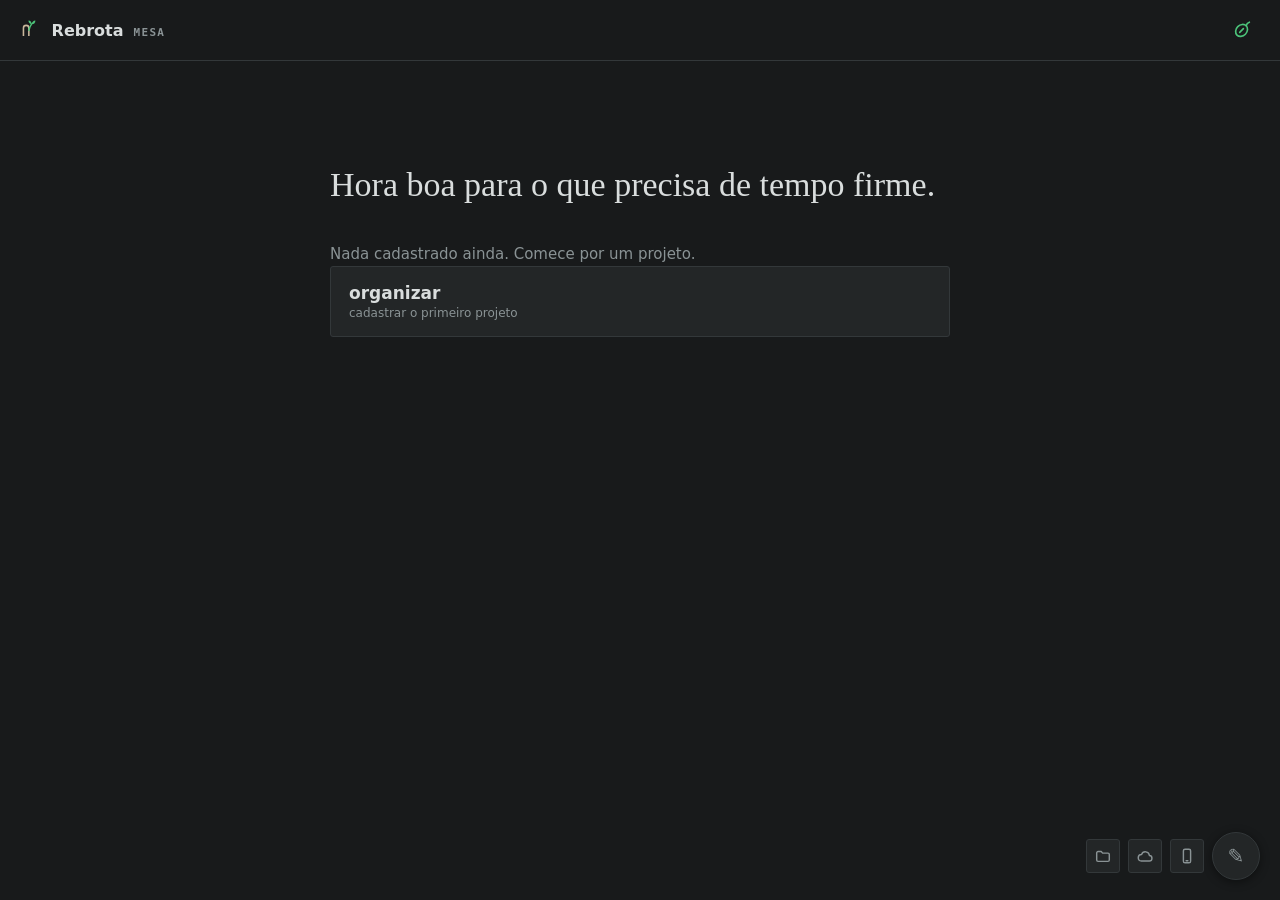
==== index.html @ 0f713424 "v143: ligar arrastando o circulo da mestra ate a dependente; desfazer tocando no circulo pequeno Co-" ====
<!DOCTYPE html>
<html lang="pt-BR">
<head>
<meta charset="utf-8">
<meta name="viewport" content="width=device-width, initial-scale=1">
<title>Rebrota</title>
<meta name="theme-color" content="#181A1B">
<meta name="mobile-web-app-capable" content="yes">
<meta name="apple-mobile-web-app-capable" content="yes">
<meta name="apple-mobile-web-app-status-bar-style" content="black-translucent">
<meta name="apple-mobile-web-app-title" content="Rebrota">
<link rel="manifest" href="manifest.json">
<link rel="icon" href="icone.svg" type="image/svg+xml">
<link rel="apple-touch-icon" href="icone.svg">
<!-- ?v= sobe a cada mudança: sem isso o navegador serve o arquivo velho do
     cache e a correção parece não ter funcionado -->
<link rel="stylesheet" href="app.css?v=143">
</head>
<body>

<header class="topo">
  <!-- o nome é a porta de casa: leva sempre para a tela de entrada.
       A marca é um toco cortado com um broto saindo da lateral — o que o sítio
       faz sozinho, e o que o app existe para ajudar a fazer. -->
  <h1><button type="button" class="topo-nome" data-acao="voltar-inicio">
    <!-- Duas cores porque são duas coisas: a casca é o que foi cortado, o verde
         é o que voltou. O tronco sai pela base de propósito — ele não acaba. -->
    <svg class="marca-rebrota" viewBox="0 0 24 24" aria-hidden="true">
      <!-- tronco em contorno, topo redondo, aberto embaixo: ele não acaba -->
      <path d="M4.6 25V13.4a3.6 3.6 0 0 1 7.2 0V25" fill="none"
            stroke="var(--casca)" stroke-width="2.1" stroke-linecap="round"/>
      <!-- o broto sai da lateral e abre em duas folhas -->
      <path d="M11.9 16.4c.8-3.9 1.9-6.1 3.5-8.2" fill="none"
            stroke="var(--rebrota)" stroke-width="2" stroke-linecap="round"/>
      <path d="M15.5 8.4c-2.7-.5-4.1-2.2-4.2-5 2.7.2 4.1 1.9 4.2 5z" fill="var(--rebrota)"/>
      <path d="M15.5 8.4c.4-3.1 2.1-4.8 5-5.1.1 3-1.6 4.7-5 5.1z" fill="var(--rebrota)"/>
    </svg>
    Rebrota</button>
    <!-- diz ONDE você está, não o que vai fazer: executar, organizar e analisar
         são três coisas diferentes, e nenhuma delas pode ser prometida aqui -->
    <span class="topo-modo">mesa</span></h1>
  <!-- a semana (§53): leitura, sempre à vista — miúda para caber na barra -->
  <div class="topo-previsao" id="topoPrevisao" aria-label="previsão do tempo"></div>
  <!-- O (+) da §14: capturar uma semente. Ideia solta que passa pela cabeça
       andando pelo sítio — despeja tudo aqui, ditado inclusive, e analisa
       depois na mesa. É a única escrita da bota fora dos eventos da tarefa. -->
  <button type="button" class="semear-bt" data-acao="semear" aria-label="plantar uma semente"
          title="Plantar uma semente: uma ideia para virar projeto um dia. Escreva ou dite tudo que pensou; o resto se preenche depois, na mesa.">
    <svg viewBox="0 0 24 24" fill="none" stroke="currentColor" stroke-width="1.8"
         stroke-linecap="round" stroke-linejoin="round" aria-hidden="true">
      <!-- a semente: uma gota deitada; o broto ainda é só um traço -->
      <path d="M6.5 17.5c-2.2-2.2-1.9-6.4.9-9.2s7-3.1 9.2-.9c2.2 2.2 1.9 6.4-.9 9.2s-7 3.1-9.2.9z"/>
      <path d="M9.5 14.5l4-4"/>
      <path d="M16.6 7.4c.4-2 1.6-3.3 3.4-3.9"/>
    </svg>
  </button>
</header>

<main class="quadro">

  <aside class="coluna-projetos">
    <div class="coluna-cabeca">
      <h2><button type="button" class="cabeca-link" data-abrir="projetos">Projetos</button></h2>
      <button type="button" id="btNovoProjeto" class="lat-mais" aria-label="novo projeto">+</button>
    </div>
    <ul class="lista-projetos" id="listaProjetos"></ul>

    <div class="coluna-cabeca coluna-cabeca-secao">
      <h2>Avulsas</h2>
      <button type="button" id="btNovaAvulsa" class="lat-mais" aria-label="nova tarefa avulsa" title="Nova tarefa sem projeto">+</button>
    </div>
    <ul class="lista-projetos" id="listaAvulsas"></ul>

    <ul class="lista-projetos" id="listaProposta"></ul>

    <div class="lat-sep"></div>
    <ul class="lista-projetos" id="listaPendencias"></ul>
    <ul class="lista-projetos" id="listaRoadmap"></ul>
  </aside>

  <section class="palco" id="palco"></section>

</main>

<!-- frente de campo: no celular isto é o app inteiro e a tela inicial -->
<section class="execucao" id="execucao" hidden>
  <!-- a frente de campo cobre o topo, então a semente ganha um botão aqui
       também — é no pasto que a ideia aparece -->
  <button type="button" class="semear-bt semear-bt-campo" data-acao="semear" aria-label="plantar uma semente"
          title="Plantar uma semente: uma ideia para virar projeto um dia.">
    <svg viewBox="0 0 24 24" fill="none" stroke="currentColor" stroke-width="1.8"
         stroke-linecap="round" stroke-linejoin="round" aria-hidden="true">
      <path d="M6.5 17.5c-2.2-2.2-1.9-6.4.9-9.2s7-3.1 9.2-.9c2.2 2.2 1.9 6.4-.9 9.2s-7 3.1-9.2.9z"/>
      <path d="M9.5 14.5l4-4"/>
      <path d="M16.6 7.4c.4-2 1.6-3.3 3.4-3.9"/>
    </svg>
  </button>
  <button type="button" class="execucao-sair" id="btSairCampo" aria-label="voltar para a análise">×</button>
  <div id="campoTela"></div>
</section>

<!-- a caixa da semente: um lugar para despejar tudo que passou pela cabeça,
     ditado inclusive. Nome ela ganha sozinha; o resto se preenche na mesa. -->
<div class="bilhete semear" id="semear" hidden>
  <div class="bilhete-topo">
    <strong>Semente</strong>
    <button type="button" class="bilhete-x" id="btFecharSemear" aria-label="fechar">×</button>
  </div>
  <textarea id="semearTexto" rows="7"
    placeholder="a ideia, e tudo que você pensou sobre ela agora — pode ditar"></textarea>
  <div class="bilhete-baixo">
    <button type="button" class="bt-forte" id="btGuardarSemente">guardar</button>
    <span class="aviso" id="semearAviso"></span>
  </div>
</div>

<!-- as três ferramentas de arquivo, juntas e fora do caminho: entrar, sair e
     anotar sobre o próprio app. Nenhuma delas é trabalho do sítio. -->
<div class="ferramentas">
  <!-- carimbo da última sincronização: texto, antes dos botões -->
  <span class="nuvem-carimbo" id="nuvemCarimbo" hidden></span>
  <!-- arquivo: exportar e importar, num botão só com um menu -->
  <span class="ferramenta-menu">
    <button type="button" class="bt-icone" data-menu="arquivo" aria-label="arquivo"
            title="Arquivo: baixar tudo em JSON (o paraquedas) ou ler um JSON.">
      <svg viewBox="0 0 20 20" fill="none" stroke="currentColor" stroke-width="1.6"
           stroke-linecap="round" stroke-linejoin="round" aria-hidden="true">
        <path d="M3 6.5a1.5 1.5 0 0 1 1.5-1.5H8l1.6 1.8H15.5A1.5 1.5 0 0 1 17 8.3v6.2a1.5 1.5 0 0 1-1.5 1.5h-11A1.5 1.5 0 0 1 3 14.5z"/>
      </svg>
    </button>
    <div class="menu-ferramenta" id="menuArquivo" hidden>
      <button type="button" id="btExportar">exportar (baixar JSON)</button>
      <button type="button" id="btImportar">importar um JSON</button>
    </div>
  </span>
  <input type="file" id="arquivoImportar" accept="application/json" hidden>
  <button type="button" class="bt-icone" data-acao="nuvem" aria-label="sincronização"
          title="Sincronizar este aparelho com os outros — celular, mesa e a tela de sementes.">
    <svg viewBox="0 0 20 20" fill="none" stroke="currentColor" stroke-width="1.6"
         stroke-linecap="round" stroke-linejoin="round" aria-hidden="true">
      <path d="M6 15.5h8.5a3 3 0 0 0 .4-6 4.5 4.5 0 0 0-8.7-1.2A3.6 3.6 0 0 0 6 15.5z"/>
    </svg>
  </button>
  <!-- bancada: o app e a Sementeira em moldura de celular, num botão só -->
  <span class="ferramenta-menu">
    <button type="button" class="bt-icone" data-menu="celular" aria-label="prova de celular"
            title="Ver em tamanho de celular: o app (bota) ou a Sementeira.">
      <svg viewBox="0 0 20 20" fill="none" stroke="currentColor" stroke-width="1.6"
           stroke-linecap="round" stroke-linejoin="round" aria-hidden="true">
        <rect x="6" y="2.5" width="8" height="15" rx="1.8"/><path d="M9 15.2h2"/>
      </svg>
    </button>
    <div class="menu-ferramenta" id="menuCelular" hidden>
      <a href="celular.html" target="_blank">o app, na bota</a>
      <a href="celular.html?tela=semear" target="_blank">a Sementeira</a>
    </div>
  </span>
  <!-- a previsão perto do polegar (§61): mesmo painel da barra, no canto -->
  <button type="button" class="bilhete-bt previsao-bt" id="btPrevisao" aria-label="previsão do tempo"
          title="Previsão do tempo, detalhada.">
    <svg viewBox="0 0 20 20" fill="none" stroke="currentColor" stroke-width="1.6"
         stroke-linecap="round" stroke-linejoin="round" aria-hidden="true">
      <path d="M5 12.5h8.7a3 3 0 0 0 .4-6 4.5 4.5 0 0 0-8.7-1.2A3.6 3.6 0 0 0 5 12.5z"/>
      <path d="M7 15v1.8M10.2 15.5v1.8M13.4 15v1.8"/>
    </svg>
  </button>
  <button type="button" class="bilhete-bt" id="btBilhete" aria-label="anotações">✎</button>
</div>

<!-- a previsão detalhada (§61): abre pelo toque na barra da semana -->
<div class="bilhete previsao-painel" id="previsaoPainel" hidden>
  <div class="bilhete-topo">
    <strong>Previsão</strong>
    <button type="button" class="bilhete-x" id="btFecharPrevisao" aria-label="fechar">×</button>
  </div>
  <div id="previsaoCorpo"></div>
</div>

<!-- sincronização: um token do GitHub, colado uma vez por aparelho. Fica só
     aqui, no localStorage — nunca no repositório, nunca no export. -->
<div class="bilhete nuvem" id="nuvem" hidden>
  <div class="bilhete-topo">
    <strong>Sincronização</strong>
    <button type="button" class="bilhete-x" id="btFecharNuvem" aria-label="fechar">×</button>
  </div>
  <p class="nuvem-como" id="nuvemComo">Um Gist privado na sua conta do GitHub guarda o catálogo e os diários.
    Crie um token em <em>github.com → Settings → Developer settings → Personal access tokens</em>
    com permissão só de <em>Gist</em> e cole aqui. Ele fica só neste aparelho.</p>
  <input type="password" id="nuvemToken" placeholder="cole o token" autocomplete="off">
  <div class="bilhete-baixo">
    <button type="button" class="bt-forte" id="btLigarNuvem">ligar</button>
    <button type="button" class="bt-fraco" id="btSincronizarAgora" hidden>sincronizar agora</button>
    <button type="button" class="bt-linha" id="btDesligarNuvem" hidden>desligar</button>
    <button type="button" class="bt-linha" id="btVoltarFoto" hidden title="Junta ao catálogo de agora o que ele tinha antes da última sincronização — nada do que veio depois se perde.">voltar ao de antes</button>
  </div>
  <p class="aviso nuvem-estado" id="nuvemEstado"></p>
    <!-- cópia local diária (§47): uma pasta escolhida uma vez; o resto é automático -->
    <div class="nuvem-local" id="copiaLocal" hidden>
      <p class="aviso" id="copiaLocalEstado"></p>
      <button type="button" class="bt-fraco bt-mini" id="btPastaCopias">escolher a pasta das cópias</button>
    </div>
</div>

<!-- o ✎ (§45): caderno de anotações — qualquer coisa, de qualquer lugar. Cada
     anotação é evento no diário, então o que tem aqui tem lá. -->
<div class="bilhete" id="bilhete" hidden>
  <div class="bilhete-topo">
    <strong>Anotações</strong>
    <button type="button" class="bilhete-x" id="btFecharBilhete" aria-label="fechar">×</button>
  </div>
  <textarea id="bilheteTexto" rows="3" placeholder="anotar qualquer coisa — Ctrl+Enter grava"></textarea>
  <div class="bilhete-baixo">
    <button type="button" class="bt-forte" id="btAnotar">anotar</button>
    <span class="aviso" id="bilheteAviso"></span>
  </div>
  <ul class="bilhete-lista" id="bilheteLista"></ul>
</div>

<script src="modelo.js?v=143"></script>
<script src="tempo.js?v=143"></script>
<script src="sync.js?v=143"></script>
<script src="motor.js?v=143"></script>
<script src="dados.js?v=143"></script>
<script src="campo.js?v=143"></script>
<script src="app.js?v=143"></script>
</body>
</html>
---- app.css ----
/* App do sítio — frente de análise (PC)
   Paleta e tipografia da §15 da spec. Postura de mesa: densa, duas mãos. */

:root {
  --breu:          #181A1B;
  --mata:          #232627;
  --musgo:         #33383A;
  --neblina:       #D9DDDD;
  --neblina-fraca: #8A9395;
  --rebrota:       #4CC47A;

  /* A casca do toco, e agora também a cor do TEXTO em destaque. A divisão é
     clara: verde para contorno, ícone e ação; casca para a palavra que precisa
     saltar. Duas famílias, dois trabalhos — nenhuma delas disputa com a outra. */
  --casca:         #C9B79C;

  /* Exceção cercada: as únicas cores de alarme do sistema, e elas existem só
     na tela de Aguardando. A cobrança ali é sobre a entrega de terceiro, não
     sobre o trabalho do usuário — por isso a regra 2 não se aplica. Tons
     terrosos para conviver com a paleta, nada de vermelho de incêndio. */
  --dentro:  #7FA34A;
  --beirada: #C99A3E;
  --passou:  #C56B54;

  --display: 'Fraunces', Georgia, 'Times New Roman', serif;
  --corpo:   'Archivo', system-ui, -apple-system, 'Segoe UI', sans-serif;
  --mono:    'JetBrains Mono', ui-monospace, 'Cascadia Mono', Consolas, monospace;

  --raio: 3px;
}

* { box-sizing: border-box; }

/* Rolagem normal de página, de propósito. A versão anterior usava altura
   travada em 100% com flex, grade dentro e colunas rolando sozinhas — arranjo
   que some com o conteúdo inteiro, sem erro nenhum, quando qualquer peça
   escorrega. Aqui nada depende de altura calculada. */
html, body {
  margin: 0;
  min-height: 100%;
  background: var(--breu);
  color: var(--neblina);
  font-family: var(--corpo);
  font-size: 15px;
  line-height: 1.45;
  overflow-x: hidden;
}

h1, h2, h3 { font-weight: 600; margin: 0; }

button, input, select, textarea {
  font-family: inherit;
  font-size: inherit;
  color: inherit;
}

:focus-visible {
  outline: 2px solid var(--rebrota);
  outline-offset: 2px;
}

/* ═══ FUNDAÇÕES (v110) ══════════════════════════════════════════════════
   As famílias que toda tela usa. Componente nenhum redeclara o que está aqui —
   só diz o que tem de DIFERENTE (largura, tamanho de letra, forma). Foi o que
   faltou enquanto o app crescia por remendo: o mesmo campo tinha quatro caras,
   o destaque tinha três cores, o respiro mudava de um botão para o outro.

   1. CAMPO    — toda caixa onde se escreve ou escolhe: fundo mata, moldura
                 musgo, texto neblina, respiro 8×10, letra 15. Foco = rebrota
                 (a cor da ação), sempre. Trancado = sem moldura (regras do
                 .campo, mais abaixo).
   2. CHIP     — etiqueta que se toca (filtro, tempo, tag, caixinha): mono
                 miúdo, moldura musgo. Ligado = moldura rebrota + texto neblina.
   3. DESTAQUE — hover é sempre discreto (moldura neblina-fraca, texto
                 neblina); ligado/ativo é sempre rebrota. Nunca o contrário.
   4. MONO MIÚDO — a escrituração (notas, metas, etiquetas): mono 11, tracking
                 .03em, neblina-fraca. */

/* 1. campo */
/* :where() mantém a especificidade baixa (0,1,1): o componente que precisar de
   outro tamanho vence com um seletor simples, sem guerra de !important */
.palco input:where(:not([type="checkbox"]):not([type="radio"]):not([type="file"]):not(.passo-texto):not(.titulo-obra):not(.titulo-resultado)),
.palco select, .palco textarea,
.bilhete input:where(:not([type="checkbox"])), .bilhete textarea, .bilhete select,
.semear-pagina input:where(:not([type="checkbox"])), .semear-pagina textarea, .semear-pagina select {
  background: var(--mata);
  border: 1px solid var(--musgo);
  border-radius: var(--raio);
  color: var(--neblina);
  padding: 8px 10px;
  font-family: inherit;
  font-size: 15px;
}
.palco input:focus, .palco select:focus, .palco textarea:focus,
.bilhete input:focus, .bilhete textarea:focus, .bilhete select:focus,
.semear-pagina input:focus, .semear-pagina textarea:focus, .semear-pagina select:focus {
  border-color: var(--rebrota);
  outline: none;
}
/* o menu que o navegador abre segue o tema escuro — no Firefox vinha claro com texto claro */
select, select option { color-scheme: dark; }
select option { background: var(--mata); color: var(--neblina); }

/* 2. chip */
.filtro, .tempo, .tag, .caixinha {
  font-family: var(--mono);
  font-size: 11.5px;
  letter-spacing: .03em;
  padding: 4px 10px;
  border: 1px solid var(--musgo);
  border-radius: var(--raio);
  background: none;
  color: var(--neblina-fraca);
  cursor: pointer;
}
.filtro:hover, .tempo:hover, .tag:hover, .caixinha:hover { color: var(--neblina); border-color: var(--neblina-fraca); }
.filtro-on, .tempo-on, .bt-icone-on { border-color: var(--rebrota); color: var(--neblina); }

/* 3. destaque */
.bt-icone:hover, .bilhete-bt:hover, .nuvem-carimbo:hover { color: var(--neblina); border-color: var(--neblina-fraca); }

/* 4. mono miúdo */
.mono-miudo, .item-nota, .palco-meta, .cofre-historico, .cadeias-conta, .semear-lista li em,
.semear-lista-sementes li em, .sitio-etiqueta, .sitio-envelope, .sitio-cabeca em, .sitio-tarefas li em,
.folha-texto em, .folha-texto span, .folha-n, .folha-total, .passo-delegada, .semente-autor {
  font-family: var(--mono);
  font-size: 11px;
  letter-spacing: .03em;
  color: var(--neblina-fraca);
}

/* ── topo ───────────────────────────────────────────── */

.topo {
  display: flex;
  align-items: center;
  justify-content: space-between;
  gap: 16px;
  flex-wrap: wrap;
  padding: 12px 20px;
  border-bottom: 1px solid var(--musgo);
  background: var(--breu);
  position: sticky;
  top: 0;
  z-index: 10;
}

.topo h1 { font-size: 16px; letter-spacing: .01em; }

/* Alinhados pela LINHA DE BASE, não pelo meio da caixa. Centralizar deixa a
   marca boiando e joga "ANÁLISE" fora da base do nome — o olho lê texto pela
   base, e a base da marca é o tronco, que corre até o rodapé do desenho. */
.topo h1 { display: flex; align-items: baseline; gap: 10px; }

/* Fluxo inline, não flex: em flex a marca não tem linha de base tipográfica e
   fica boiando. Inline, `vertical-align: baseline` põe a borda de baixo dela
   exatamente sobre a base do texto — e a base da marca é o pé do tronco. */
.topo-nome {
  display: inline-block;
  background: none;
  border: none;
  padding: 0;
  font: inherit;
  color: inherit;
  cursor: pointer;
  white-space: nowrap;
}

/* Fluxo inline: para um elemento gráfico, `baseline` põe o pé da caixa sobre a
   linha de base do texto — e o pé da caixa é o pé do tronco, que corre até o
   rodapé do desenho. Em flex isso não acontece: lá ele não tem base nenhuma. */
.marca-rebrota {
  display: inline-block;
  vertical-align: baseline;
  width: 18px; height: 18px;
  margin-right: 8px;
  color: var(--rebrota);
}

.topo-nome:hover { color: var(--casca); }

/* o título da seção também é a porta dela */
.cabeca-link {
  background: none;
  border: none;
  padding: 0;
  font: inherit;
  color: inherit;
  letter-spacing: inherit;
  text-transform: inherit;
  cursor: pointer;
}

.cabeca-link:hover { color: var(--casca); }

.topo-modo {
  font-family: var(--mono);
  font-size: 11px;
  text-transform: uppercase;
  letter-spacing: .12em;
  color: var(--neblina-fraca);
}

.topo-acoes { display: flex; gap: 8px; }

/* o (+) da §14, desenhado como semente: no canto direito do topo, e repetido
   na frente de campo (que cobre o topo) ao lado do × */
.semear-bt {
  width: 36px; height: 36px;
  display: inline-flex;
  align-items: center;
  justify-content: center;
  background: none;
  border: 1px solid transparent;
  border-radius: var(--raio);
  color: var(--rebrota);
  cursor: pointer;
  padding: 0;
}
.semear-bt svg { width: 22px; height: 22px; }
.semear-bt:hover { border-color: var(--musgo); background: var(--mata); }

.semear-bt-campo {
  position: absolute;
  top: 8px; right: 54px;
  z-index: 2;
}

/* a caixa da semente fica no alto, embaixo do botão que a abriu */
.semear { top: 56px; bottom: auto; right: 16px; }

/* a nuvem: mesmo desenho do bilhete */
.nuvem input { width: 100%; font-family: var(--mono); font-size: 13px; }
.nuvem-como { font-size: 12px; color: var(--neblina-fraca); line-height: 1.5; margin: 0 0 10px; }
.nuvem-como em { color: var(--neblina); font-style: normal; }
.nuvem-estado { margin: 10px 0 0; }
.nuvem-local { margin-top: 14px; padding-top: 12px; border-top: 1px solid var(--musgo); display: flex; flex-direction: column; gap: 8px; align-items: flex-start; }

/* quem plantou a semente, e quando — em mono, como toda escrituração */
.semente-autor {
  font-family: var(--mono);
  font-size: 11px;
  letter-spacing: .04em;
  color: var(--casca);
  margin: 0 0 10px;
}

/* ── caixa de entrada das sementes ────────────────────────
   O estado é uma etiqueta na cabeça do cartão; os destinos são o mesmo
   seletor dos filtros, para a análise ser um toque por semente. */
.filtros-sementes { margin: 18px 0 10px; }
.filtro i { font-style: normal; color: var(--neblina-fraca); margin-left: 3px; }
.semente-estado {
  margin-left: 8px;
  padding: 1px 7px;
  border: 1px solid var(--musgo);
  border-radius: var(--raio);
  color: var(--neblina-fraca);
  letter-spacing: 0;
}
.semente-estado-projeto, .semente-estado-tarefa { border-color: var(--rebrota); color: var(--rebrota); }
.semente-estado-virou { border-color: var(--dentro); color: var(--dentro); }
.semente-estado-futuro { border-color: var(--casca); color: var(--casca); }
.semente-estado-descartada { border-color: var(--passou); color: var(--passou); }
.semente-destinos { justify-content: space-between; align-items: center; flex-wrap: wrap; gap: 10px; }
.semente-seletor { display: flex; flex-wrap: wrap; gap: 6px; margin-left: auto; }
.semente-motivo { margin: 10px 0 0; font-size: 13px; color: var(--passou); }
/* o cartão inteiro numa largura só: texto e botões alinhados pela mesma borda */
.semente-cartao { max-width: 900px; }
.semente-texto { margin: 4px 0 0; font-size: 17px; line-height: 1.45; color: var(--neblina); white-space: pre-wrap; }
.semente-cartao .rodape-acoes { margin-top: 16px; }
.semente-descarte { margin-top: 12px; max-width: 560px; }
.semente-descarte label { display: block; font-size: 12px; color: var(--neblina-fraca); margin-bottom: 6px; }
.semente-descarte input { width: 100%; }

/* a outra porta da avulsa nova: partir de uma semente aprovada para isso */
.de-semente { font-size: 12px; color: var(--neblina-fraca); display: inline-flex; align-items: center; gap: 8px; margin-left: 12px; }
.de-semente select { max-width: 260px; font-size: 13px; padding: 5px 8px; }

/* ── a tela de sementes (semear.html) ─────────────────────
   Uma página só, de bota, para quem só planta: campo, botão, o que já
   plantou, e a nuvem embaixo. */
.so-semear .topo-nome { cursor: default; }
.semear-pagina {
  width: 100%;
  max-width: 480px;
  margin: 0 auto;
  padding: 28px 20px 60px;
}
.semear-frase {
  font-family: var(--display);
  font-size: 26px;
  line-height: 1.2;
  margin: 0 0 20px;
}
.semear-texto { width: 100%; padding: 12px; font-size: 16px; resize: vertical; }
.semear-aviso { margin: 10px 0 0; min-height: 16px; }
.semear-lista, .semear-nuvem { margin-top: 36px; }
.semear-lista h2, .semear-nuvem h2 {
  font-family: var(--mono);
  font-size: 11px;
  text-transform: uppercase;
  letter-spacing: .12em;
  color: var(--neblina-fraca);
  margin: 0 0 12px;
}
.semear-lista ul { list-style: none; margin: 0; padding: 0; }
.semear-lista li {
  padding: 10px 0;
  border-top: 1px solid var(--musgo);
  display: flex; flex-direction: column; gap: 3px;
}
.semear-lista li span { color: var(--neblina-fraca); font-size: 14px; }
.semear-lista li em { font-family: var(--mono); font-style: normal; font-size: 11px; color: var(--neblina-fraca); }
.semear-lista li em b { font-weight: normal; }
.semear-lista li .semear-motivo { color: var(--passou); }
.semear-nuvem input { width: 100%; font-family: var(--mono); font-size: 13px; }

/* ── o sítio, em leitura (semear.html) ────────────────
   A outra página da Sementeira: o catálogo inteiro para ler. Nada aqui
   escreve; os únicos toques abrem e fecham cartões. */
.semear-ir {
  font-family: var(--mono);
  font-size: 12px;
  letter-spacing: .04em;
  background: none;
  border: 1px solid var(--musgo);
  border-radius: var(--raio);
  color: var(--neblina-fraca);
  padding: 6px 12px;
  cursor: pointer;
}
.semear-ir:hover { color: var(--neblina); border-color: var(--neblina-fraca); }

/* "já existe?": discreto, embaixo do campo, só quando há o que dizer */
.semear-parece { margin: 10px 0 0; font-size: 13px; color: var(--neblina-fraca); line-height: 1.5; }
.semear-parece p { margin: 0 0 4px; font-family: var(--mono); font-size: 11px; letter-spacing: .04em; }
.semear-parece ul { list-style: none; margin: 0; padding: 0; }
.semear-parece li b { font-weight: 500; color: var(--neblina); }

.semear-busca { width: 100%; padding: 12px 14px; font-size: 16px; margin-bottom: 8px; }
.sitio-nada { margin-top: 24px; }

.sitio-bloco { margin-top: 32px; }
.sitio-bloco h2 {
  font-family: var(--mono);
  font-size: 11px;
  text-transform: uppercase;
  letter-spacing: .12em;
  color: var(--neblina-fraca);
  margin: 0 0 12px;
}

.sitio-projeto { border-top: 1px solid var(--musgo); }
.sitio-cabeca {
  display: flex; flex-direction: column; gap: 3px;
  width: 100%; text-align: left;
  background: none; border: 0; padding: 12px 0; cursor: pointer;
  color: var(--neblina); font-family: inherit;
}
.sitio-cabeca strong { font-size: 17px; font-weight: 500; }
.sitio-fim { font-family: var(--display); font-size: 15px; color: var(--neblina-fraca); }
.sitio-envelope, .sitio-cabeca em, .sitio-etiqueta {
  font-family: var(--mono); font-style: normal; font-size: 11px; color: var(--neblina-fraca);
}
.sitio-etiqueta { letter-spacing: .06em; text-transform: uppercase; }
.sitio-etiqueta-ativo { color: var(--rebrota); }
.sitio-etiqueta-planejamento { color: var(--casca); }
.sitio-etiqueta-pronto { color: var(--dentro); }
.sitio-vaga { padding: 12px 0; display: flex; flex-direction: column; gap: 3px; }
.sitio-vaga em { font-family: var(--mono); font-style: normal; font-size: 11px; color: var(--neblina-fraca); }

.sitio-corpo { padding: 0 0 18px; }
.sitio-corpo h4 {
  font-family: var(--mono); font-size: 11px; letter-spacing: .06em;
  color: var(--neblina-fraca); font-weight: normal; margin: 14px 0 6px;
}
.sitio-tarefas { list-style: none; margin: 0; padding: 0; }
.sitio-tarefas li { padding: 7px 0; border-top: 1px solid rgba(51,56,58,.6); font-size: 15px; display: flex; flex-direction: column; gap: 2px; }
.sitio-tarefas li em { font-family: var(--mono); font-style: normal; font-size: 11px; color: var(--neblina-fraca); }
.sitio-corpo .trilha { margin-top: 6px; }
.sitio-texto { margin: 0; font-size: 14px; }
.sitio-corpo .pegada { padding-bottom: 16px; }
.sitio-corpo .pegada-nome { cursor: default; }
.sitio-corpo .trilha::before { bottom: 8px; }
.semear-lista-sementes { list-style: none; margin: 0; padding: 0; }
.semear-lista-sementes li { padding: 10px 0; border-top: 1px solid var(--musgo); display: flex; flex-direction: column; gap: 3px; }
.semear-lista-sementes li span { color: var(--neblina-fraca); font-size: 14px; }
.semear-lista-sementes li em { font-family: var(--mono); font-style: normal; font-size: 11px; color: var(--neblina-fraca); }
.semear-lista-sementes li em b { font-weight: normal; }
.semear-lista-sementes li .semear-motivo { color: var(--passou); }

/* ── a muda (§37) ─────────────────────────────────────
   Lapidar a ideia: cadeias de vantagens e desvantagens, despesas por cima,
   sentimento, o que inviabiliza. Uma coisa por caixa, linhas e não parágrafos. */
.muda-cabeca { display: flex; align-items: center; gap: 12px; flex-wrap: wrap; }
.muda-estado {
  font-family: var(--mono); font-size: 11px; letter-spacing: .06em; text-transform: uppercase;
  padding: 3px 9px; border: 1px solid var(--musgo); border-radius: var(--raio); color: var(--neblina-fraca);
}
.muda-plantando { border-color: var(--casca); color: var(--casca); }
.muda-pronta { border-color: var(--rebrota); color: var(--rebrota); }
.muda-descartada { border-color: var(--passou); color: var(--passou); }
.muda-falta { font-size: 12px; color: var(--neblina-fraca); }
.muda-dica { margin-top: 10px; }
.muda-oquee { font-family: var(--display); font-size: 20px; margin: 0; color: var(--neblina); }
.cadeias-conta { display: block; font-family: var(--mono); font-size: 11px; color: var(--neblina-fraca); margin-bottom: 8px; }
.cadeias { list-style: none; margin: 0; padding: 0; }
.cadeia { display: flex; flex-wrap: wrap; align-items: center; gap: 6px 4px; padding: 6px 0; border-top: 1px solid rgba(51,56,58,.6); }
.cadeia:first-child { border-top: 0; }
.cadeia-nova { border-top: 1px dashed var(--musgo); }
.elo { font-size: 14px; padding: 6px 9px; max-width: 100%; width: auto; flex: 0 1 auto; }
.elo-vazio { border-style: dashed; }
.elo-vazio::placeholder { font-style: italic; }
.elo-lido { font-size: 15px; color: var(--neblina); }
.seta { color: var(--casca); font-size: 13px; }
.muda-centro { margin: 10px 0 0; font-size: 13px; color: var(--neblina-fraca); }
.muda-centro b { color: var(--rebrota); font-weight: 500; }
.muda-leitura { margin: 12px 0 0; font-family: var(--display); font-size: 16px; color: var(--neblina); min-height: 1em; }
.muda-resumo h4 { font-family: var(--mono); font-size: 11px; letter-spacing: .06em; color: var(--neblina-fraca); font-weight: normal; margin: 12px 0 4px; }
.muda-resumo p { margin: 0; font-size: 14px; }
.cadeias-lidas { list-style: none; margin: 0; padding: 0; font-size: 14px; }
.cadeias-lidas li { padding: 3px 0; }
.vaga-descartada .pino { background: none; border-color: var(--passou); }
.sitio-etiqueta-descartada { color: var(--passou); }
@media (max-width: 720px) {
  .cadeia { flex-direction: column; align-items: stretch; }
  .elo { width: 100%; }
  .seta { transform: rotate(90deg); align-self: flex-start; margin-left: 10px; }
}

/* ── a folha do diarista (§39) ────────────────────────
   Lista limpa, na ordem dele; imprime sem a coluna. */
.folha-cabeca { display: flex; align-items: center; gap: 14px; flex-wrap: wrap; margin: 4px 0 14px; }
.folha-dia { font-size: 13px; color: var(--neblina-fraca); display: inline-flex; align-items: center; gap: 8px; }
.folha-dia input { font-family: var(--mono); font-size: 13px; padding: 5px 8px; }
.folha-total { font-family: var(--mono); font-size: 12px; color: var(--casca); }
.folha { list-style: none; margin: 0; padding: 0; max-width: 820px; }
.folha-item { border-top: 1px solid var(--musgo); padding: 10px 0; }
.folha-linha { display: flex; gap: 12px; align-items: flex-start; }
.folha-n { font-family: var(--mono); font-size: 13px; color: var(--neblina-fraca); min-width: 20px; padding-top: 3px; }
.folha-texto { flex: 1; display: flex; flex-direction: column; gap: 3px; min-width: 0; }
.folha-texto strong { font-size: 17px; font-weight: 500; }
.folha-texto em, .folha-texto span { font-family: var(--mono); font-style: normal; font-size: 12px; color: var(--neblina-fraca); }
.folha-recado { color: var(--casca) !important; }
.folha-acoes { display: flex; gap: 4px; flex-wrap: wrap; justify-content: flex-end; }
.folha-metade { display: flex; gap: 8px; align-items: center; flex-wrap: wrap; margin: 8px 0 0 32px; font-size: 13px; color: var(--neblina-fraca); }
.folha-metade input { padding: 5px 8px; font-size: 14px; }
.folha-metade input[type="number"] { width: 80px; }
.aviso-diarista { color: var(--casca); }
.passo-delegada { font-family: var(--mono); font-size: 11px; color: var(--casca); white-space: nowrap; }
.folha-papel { display: none; }
/* No papel a folha é DELE: só o que ele lê. Some o nosso título, a ajuda, os
   botões, a coluna, a nuvem; fica a data, a lista numerada, grande e preta,
   com uma caixa para riscar. */
@media print {
  @page { margin: 18mm; }
  .coluna-projetos, .ferramentas, .topo, .folha-acoes, .rodape-acoes, .folha-cabeca, .bilhete-bt,
  .bilhete, .nuvem, #palco > h2, #palco > .palco-sub, .aviso-cascata, .voltar-lista,
  .rua-cabeca, .rua-alca, .rua-pe, .rua-mapa { display: none !important; }
  /* no papel, comprar/levar viram texto com caixinha de riscar */
  .rua-risca { border: none; background: none; padding: 0 8px 0 0; font-size: 11.5pt; color: #222; }
  .rua-risca i { border: 1.2px solid #000; width: 4mm; height: 4mm; border-radius: 1px; color: #000; }
  .rua-risca-on { text-decoration: line-through; color: #666; }
  html, body { background: #fff !important; color: #000 !important; }
  .quadro { display: block !important; }
  .palco { padding: 0 !important; max-width: none !important; }
  .folha-papel { display: block; margin: 0 0 10mm; }
  .folha-papel h1 { font-family: Georgia, serif; font-size: 24pt; font-weight: normal; margin: 0 0 4pt; color: #000; }
  .folha-papel p { font-size: 11pt; color: #333; margin: 0; }
  .folha { max-width: none; }
  .folha-item { border-top: 1px solid #999; padding: 6mm 0; page-break-inside: avoid; }
  .folha-linha { gap: 6mm; align-items: flex-start; }
  .folha-n { font-family: Georgia, serif; font-size: 14pt; color: #000; min-width: 8mm; padding-top: 0;
    border: 1.5px solid #000; width: 8mm; height: 8mm; border-radius: 2px; text-align: center; line-height: 7.5mm; }
  .folha-texto strong { font-size: 15pt; font-weight: 600; color: #000; }
  .folha-texto em, .folha-texto span { font-family: Georgia, serif; font-size: 11.5pt; color: #222; line-height: 1.35; }
  .folha-recado { color: #000 !important; font-style: italic; }
  .folha-tempo { display: none; }
  .folha-texto span b { font-weight: 600; color: #000; }
}
.folha-texto span b { font-weight: 500; color: var(--neblina); }

/* ── espera vinculada (§40) ───────────────────────────── */
.passo-espera { padding: 6px 0 4px 40px; display: flex; flex-direction: column; gap: 6px; }
.espera-item { display: flex; align-items: center; gap: 8px; font-size: 13px; color: var(--neblina-fraca); flex-wrap: wrap; }
.espera-item b { color: var(--neblina); font-weight: 500; }
.espera-nova { display: flex; gap: 6px; align-items: center; flex-wrap: wrap; }
.espera-nova input { padding: 5px 8px; font-size: 14px; }
.espera-nova input[type="text"] { min-width: 260px; flex: 1; }
.aviso-espera.espera-falta { color: var(--casca); }
.aviso-espera.espera-verde { color: var(--dentro); }
.aviso-espera.espera-amarelo { color: var(--beirada); }
.aviso-espera.espera-vermelho { color: var(--passou); }
.pendencia-nota em { color: var(--neblina); font-style: normal; }

/* ── a folha da rua (§43) ──────────────────────────────── */
/* na bota, a segunda porta da entrada: um botão de verdade, embaixo do
   "encontrar tarefa" — é por ele que se entra no carro (§51) */
.porta-rua {
  display: block;
  width: 100%;
  min-height: 58px;
  margin: -26px 0 40px;
  padding: 10px 16px;
  background: var(--mata);
  border: 1px solid var(--musgo);
  border-radius: 4px;
  color: var(--neblina);
  font-size: 17px;
  cursor: pointer;
  text-align: center;
}
.porta-rua:hover { border-color: var(--neblina-fraca); }
.porta-rua-n {
  display: block;
  margin-top: 2px;
  font-family: var(--mono);
  font-size: 11px;
  letter-spacing: .03em;
  color: var(--casca);
}
.rua-link { margin: -22px 0 30px; text-align: center; }
.rua-link .bt-linha { font-size: 14px; }
.rua-cabeca { display: flex; gap: 8px; margin: -12px 0 14px; }
/* o mapa é discreto: ele conhece os lugares — um link miúdo, não o texto todo */
.rua-mapa { font-family: var(--mono); font-size: 10px; letter-spacing: .04em; color: var(--neblina-fraca);
  text-decoration: none; border: 1px solid var(--musgo); border-radius: 999px; padding: 1px 8px; margin-left: 6px; }
.rua-mapa:hover { color: var(--neblina); border-color: var(--neblina-fraca); }
/* comprar/levar riscáveis na loja: conferência, como o kit — some quando a tarefa fecha */
.rua-compras { display: flex; flex-wrap: wrap; align-items: center; gap: 6px; }
.rua-risca { display: inline-flex; align-items: center; gap: 6px; background: none;
  border: 1px solid var(--musgo); border-radius: 999px; padding: 3px 10px; font-size: 13px;
  color: var(--neblina); cursor: pointer; text-align: left; }
.rua-risca i { font-style: normal; width: 14px; height: 14px; line-height: 13px; text-align: center;
  border: 1px solid var(--neblina-fraca); border-radius: 3px; font-size: 10px; flex: none; }
.rua-risca-on { color: var(--neblina-fraca); text-decoration: line-through; }
.rua-risca-on i { border-color: var(--rebrota); color: var(--rebrota); }
.folha-rua .folha-texto em { font-family: var(--mono); font-style: normal; font-size: 11px; color: var(--neblina-fraca); }
/* a rota se monta segurando e arrastando o cartão; a alça é onde o mouse pega na hora */
.rua-item { user-select: none; -webkit-user-select: none; }
.rua-alca { font-size: 14px; line-height: 1.2; color: var(--neblina-fraca); padding: 2px 2px 0 0;
  cursor: grab; touch-action: none; }
.rua-pegando { position: relative; z-index: 5; background: var(--mata); box-shadow: 0 10px 28px rgba(0, 0, 0, .55);
  border-top-color: transparent; cursor: grabbing; }
body.rua-arrastando, body.rua-arrastando * { cursor: grabbing; }
.rua-pe { display: none; }
@media (max-width: 720px) {
  .rua-link { margin: -26px 0 28px; }
  .folha-linha { flex-wrap: wrap; }
  .folha-acoes { width: 100%; justify-content: flex-start; padding-left: 32px; }

  /* NA BOTA A FOLHA DA RUA É GRANDE — e de dia é PAPEL. No carro, com sol
     batendo, a tela escura vira espelho; preto no branco é o que se lê. De
     noite (antes das 6, depois das 18) o papel ofusca, então fica escura, mas
     igualmente grande: número da rota, nome, o que comprar, e um "feita" de
     54 px — lida de relance, com o celular no porta-copos. Só aqui: o resto do
     app continua escuro. Tamanhos em .na-rua; as cores do papel em .rua-clara. */
  /* body. na frente: a regra da entrada (.sem-coluna .palco, flex centrado) vem depois no arquivo */
  body.na-rua .palco { display: block; padding: 14px 14px 110px; }
  .na-rua .palco h2 { font-size: 30px; margin-bottom: 6px; }
  .na-rua .palco-sub { font-size: 15px; margin-bottom: 14px; color: var(--neblina); }
  .na-rua .voltar-lista {
    display: inline-flex; align-items: center; min-height: 48px; padding: 0 20px; margin: 0 0 16px;
    font-family: var(--corpo); font-size: 17px; letter-spacing: 0; color: var(--neblina);
    background: var(--mata); border: 2px solid var(--neblina-fraca); border-radius: 8px;
  }
  .na-rua .rua-pe { display: block; margin-top: 26px; }
  .na-rua .rua-pe .voltar-lista { width: 100%; justify-content: center; margin: 0; }
  .na-rua .folha { max-width: none; }
  .na-rua .folha-item { border-top: 2px solid var(--musgo); padding: 14px 0 16px; }
  .na-rua .folha-linha { gap: 10px; align-items: flex-start; }
  .na-rua .rua-alca { font-size: 24px; padding: 3px 4px 0 0; }
  .na-rua .folha-n { font-family: var(--display); font-size: 28px; line-height: 1.1; color: var(--neblina); min-width: 34px; padding-top: 0; letter-spacing: 0; }
  .na-rua .folha-texto { gap: 6px; }
  .na-rua .folha-texto strong { font-size: 21px; line-height: 1.25; font-weight: 600; }
  .na-rua .folha-rua .folha-texto em { font-family: var(--corpo); font-size: 14px; letter-spacing: 0; }
  .na-rua .folha-texto span { font-family: var(--corpo); font-size: 16px; line-height: 1.35; color: var(--neblina); letter-spacing: 0; }
  .na-rua .folha-texto span b { font-weight: 700; }
  .na-rua .folha-recado { font-style: italic; }
  .na-rua .folha-acoes { padding-left: 0; margin-top: 10px; }
  .na-rua .rua-feita {
    width: 100%; min-height: 54px; padding: 10px 16px;
    font-size: 19px; font-weight: 600;
    background: var(--rebrota); color: #07210F; border: 2px solid #2F8F55; border-radius: 8px;
  }
  .na-rua .rua-pegando { border-radius: 10px; border-top-color: transparent; padding-left: 8px; padding-right: 8px; }
  .na-rua .rua-nada { font-size: 17px; }
  .na-rua .rua-comprar { margin: 0 0 18px; }
  .na-rua .rua-comprar .secao-titulo { font-size: 13px; }
  .rua-clara .rua-comprar .secao-titulo { color: #4A4A4A; }
  .na-rua .rua-cabeca { margin: 0 0 14px; gap: 10px; }
  .na-rua .rua-cabeca .bt-mini { min-height: 44px; padding: 8px 16px; font-size: 15px; }
  .na-rua .rua-mapa { font-size: 12px; padding: 3px 12px; }
  .na-rua .rua-risca { font-size: 16px; padding: 7px 14px; min-height: 44px; }
  .na-rua .rua-risca i { width: 18px; height: 18px; line-height: 17px; font-size: 13px; }

  /* o papel: só de dia */
  body.rua-clara { background: #F3EFE6; color: #151515; }
  .rua-clara .topo { color: var(--neblina); }   /* o topo continua escuro: a marca precisa ler clara */
  body.rua-clara .palco { color: #151515; }
  .rua-clara .palco h2 { color: #111; }
  .rua-clara .palco-sub { color: #4A4A4A; }
  .rua-clara .aviso-cascata { color: #333; border-color: #B9B2A4; }
  .rua-clara .voltar-lista { color: #222; background: #fff; border-color: #8E877A; }
  .rua-clara .folha-item { border-top-color: #CFC8BA; }
  .rua-clara .rua-alca { color: #8A8378; }
  .rua-clara .folha-n { color: #111; }
  .rua-clara .folha-texto strong { color: #0E0E0E; }
  .rua-clara .folha-rua .folha-texto em { color: #5C5C5C; }
  .rua-clara .folha-texto span { color: #222; }
  .rua-clara .folha-texto span b { color: #111; }
  .rua-clara .folha-recado { color: #5A3B1F !important; }
  .rua-clara .rua-pegando { background: #fff; box-shadow: 0 12px 32px rgba(0, 0, 0, .28); }
  .rua-clara .rua-nada { color: #444; }
  .rua-clara .rua-cabeca .bt-mini { background: #fff; color: #222; border-color: #8E877A; }
  .rua-clara .rua-mapa { color: #444; border-color: #B9B2A4; }
  .rua-clara .rua-risca { color: #111; border-color: #B9B2A4; background: #fff; }
  .rua-clara .rua-risca i { border-color: #777; }
  .rua-clara .rua-risca-on { color: #8A8378; }
  .rua-clara .rua-risca-on i { border-color: #2F7A4A; color: #2F7A4A; }
}

/* ── tags (§44) ──────────────────────────────────────── */
.tags { display: flex; flex-wrap: wrap; gap: 6px; align-items: center; }
.tag { display: inline-flex; align-items: center; gap: 4px; border-radius: 999px; color: var(--neblina); cursor: default; }
.tag:hover { border-color: var(--musgo); }
.tag-x { background: none; border: 0; color: var(--neblina-fraca); cursor: pointer; padding: 0 0 0 2px; font-size: 13px; line-height: 1; }
.tag-x:hover { color: var(--passou); }
.palco .tag-caixa { border-radius: 999px; padding: 4px 12px; font-size: 13px; min-width: 220px; }

/* ── anotações (§45) ─────────────────────────────────── */
.bilhete-lista { list-style: none; margin: 12px 0 0; padding: 0; max-height: 46vh; overflow-y: auto; }
.bilhete-lista li { padding: 8px 0; border-top: 1px solid var(--musgo); }
.bilhete-lista li p { margin: 0 0 3px; font-size: 14px; line-height: 1.4; white-space: pre-wrap; }
.bilhete-lista li em { font-family: var(--mono); font-style: normal; font-size: 11px; color: var(--neblina-fraca); display: flex; gap: 8px; align-items: center; }

.marca-svg { width: 13px; height: 13px; vertical-align: -2px; }

/* ── o cofre (§48) ────────────────────────────────────── */
.custo-edita { display: flex; align-items: flex-end; gap: 8px; }
.custo-edita .campo { margin: 0; }
.custo-edita .bt-mini { margin-bottom: 4px; }
.cofre { margin-top: 2px; display: flex; flex-direction: column; gap: 8px; align-items: flex-start; }
.campo-cofre { align-self: start; }
.cofre-saldo { margin: 0; }
/* os dois valores do custo no mesmo corpo: são a mesma coisa (dinheiro), lado a lado */
.valor-lido.valor-dinheiro, .cofre-saldo { font-family: var(--display); font-size: 22px; line-height: 1.2; color: var(--neblina); }
/* alinhado ao valor pela MARGEM negativa, não tirando o respiro: no hover a moldura fica inteira */
.bt-mini.custo-bt { margin-top: 6px; align-self: flex-start; margin-left: -9px; }
.cofre-historico { max-height: 180px; overflow-y: auto; }
.cofre-acoes .bt-icone-mini { width: auto; height: auto; padding: 3px 7px; }
.bt-icone-mini svg { width: 14px; height: 14px; }
.bt-icone-mini svg { width: 15px; height: 15px; }
.bt-icone-on { border-color: var(--rebrota); color: var(--neblina); }
.cofre-saldo span { font-size: 13px; color: var(--neblina-fraca); font-family: var(--corpo); margin-left: 4px; }
.cofre-acoes, .cofre-caixa { display: flex; gap: 6px; align-items: center; }
.cofre-caixa input { width: 120px; padding: 5px 8px; font-size: 14px; }
.cofre-historico { list-style: none; margin: 2px 0 0; padding: 0; font-family: var(--mono); font-size: 11px; color: var(--neblina-fraca); display: flex; flex-direction: column; gap: 2px; }

/* ── menus da barra de ferramentas ────────────────────── */
.ferramenta-menu { position: relative; display: inline-flex; }
.menu-ferramenta {
  position: absolute; right: 0; bottom: calc(100% + 8px);
  display: flex; flex-direction: column; min-width: 200px;
  background: var(--mata); border: 1px solid var(--musgo); border-radius: var(--raio);
  box-shadow: 0 10px 30px rgba(0,0,0,.45); padding: 6px; z-index: 60;
}
.menu-ferramenta[hidden] { display: none; }
.menu-ferramenta button, .menu-ferramenta a {
  display: block; text-align: left; background: none; border: 0; color: var(--neblina);
  font-size: 14px; padding: 8px 10px; border-radius: var(--raio); cursor: pointer; text-decoration: none; font-family: var(--corpo);
}
.menu-ferramenta button:hover, .menu-ferramenta a:hover { background: var(--musgo); }

/* ── botões ─────────────────────────────────────────── */

.bt-forte, .bt-fraco, .bt-linha {
  border-radius: var(--raio);
  cursor: pointer;
  padding: 6px 12px;
  border: 1px solid var(--musgo);
  background: var(--mata);
  color: var(--neblina);
  transition: background .12s ease, border-color .12s ease;
}

.bt-forte {
  background: var(--rebrota);
  border-color: var(--rebrota);
  color: var(--breu);
  font-weight: 600;
}

.bt-forte:hover { filter: brightness(1.08); }
.bt-fraco:hover, .bt-linha:hover { border-color: var(--neblina-fraca); }

.bt-linha {
  background: none;
  border-color: transparent;
  color: var(--neblina-fraca);
  padding: 4px 8px;
}

.bt-linha:hover { color: var(--neblina); }

/* ── quadro em duas colunas ─────────────────────────── */

.quadro {
  display: grid;
  grid-template-columns: 280px minmax(0, 1fr);
  align-items: start;
}

/* Item de grade não encolhe abaixo do próprio conteúdo por padrão: sem isto,
   qualquer coisa larga dentro do palco incha a coluna e empurra a barra de
   cima e a lateral para fora da tela. */
.coluna-projetos, .palco { min-width: 0; }

/* janela estreita: as duas colunas viram uma */
@media (max-width: 720px) {
  .quadro { grid-template-columns: 1fr; }
  .coluna-projetos { border-right: none; border-bottom: 1px solid var(--musgo); }
}

/* Na entrada a coluna sai de cena e a pergunta fica sozinha no meio: a lista
   de projetos ao lado é exatamente a distração que a pergunta existe para
   evitar. Ela volta assim que você escolhe organizar. */
.sem-coluna .quadro { grid-template-columns: 1fr; }
.sem-coluna .coluna-projetos { display: none; }
.sem-coluna .palco { display: flex; flex-direction: column; align-items: center; padding-top: 40px; }
.sem-coluna .abertura { width: 100%; max-width: 620px; }
/* o aviso da cascata na entrada alinha com a abertura, em cima dela — antes
   virava uma coluna ao lado, com a barra esticada de alto a baixo */
.sem-coluna .aviso-cascata { width: 100%; max-width: 620px; margin-top: 24px; align-self: center; }
.sem-coluna .aviso-cascata + .abertura { padding-top: 20px; }

.coluna-projetos {
  border-right: 1px solid var(--musgo);
  padding-bottom: 40px;
  position: sticky;
  top: 59px;
  max-height: calc(100vh - 59px);
  overflow-y: auto;
}

.coluna-cabeca {
  display: flex;
  align-items: center;
  justify-content: space-between;
  padding: 14px 16px 8px;
}

.coluna-cabeca-secao { border-top: 1px solid var(--musgo); margin-top: 12px; }

.coluna-cabeca h2 {
  font-family: var(--mono);
  font-size: 11px;
  text-transform: uppercase;
  letter-spacing: .12em;
  color: var(--neblina-fraca);
  font-weight: 500;
}

.lista-projetos { list-style: none; margin: 0; padding: 0 8px; }

.item-projeto {
  display: block;
  width: 100%;
  text-align: left;
  background: none;
  border: 1px solid transparent;
  border-radius: var(--raio);
  padding: 9px 10px;
  margin-bottom: 2px;
  cursor: pointer;
}

.item-projeto:hover { background: var(--mata); }
.item-projeto[aria-current="true"] { background: var(--mata); border-color: var(--musgo); }

.item-nome { display: block; }

.item-etiqueta {
  font-family: var(--mono);
  font-size: 10px;
  text-transform: uppercase;
  letter-spacing: .1em;
  color: var(--neblina-fraca);
}

/* a nota (o que falta, o que segura) em mono miúdo, como na página de projetos: é escrituração */
.item-nota { display: block; margin-top: 6px; }
.item-projeto .envelope { margin-top: 8px; }

/* vaga livre é convite, não buraco — e em letra miúda, na linha de baixo */
.item-livre {
  display: block;
  margin-top: 3px;
  font-family: var(--mono);
  font-size: 11px;
  letter-spacing: .03em;
  color: var(--casca);
}

.item-vaga { border-style: dashed; border-color: var(--musgo); }
.item-vaga:hover { border-color: var(--rebrota); }

/* porta, não item de lista: sem moldura, para não competir com os projetos */
.item-vermais {
  margin-top: 12px;
  text-align: right;
  padding: 4px 10px;
  font-size: 12px;
  font-family: var(--mono);
  letter-spacing: .04em;
  color: var(--neblina-fraca);
  border: none;
}

.item-vermais:hover { color: var(--casca); background: none; }
.item-vermais[aria-current="true"] { color: var(--neblina); background: none; }

/* voltar para a lista de onde se veio — folhear projetos é ir e vir */
.voltar-lista {
  display: inline-block;
  background: none;
  border: none;
  padding: 0;
  margin-bottom: 14px;
  font-family: var(--mono);
  font-size: 11px;
  letter-spacing: .06em;
  color: var(--neblina-fraca);
  cursor: pointer;
}

.voltar-lista:hover { color: var(--casca); }

/* ── página de todos os projetos ────────────────────── */

.filtros { display: flex; flex-wrap: wrap; gap: 6px; margin-bottom: 8px; }

.filtro { }
.filtro-on { border-color: var(--rebrota); color: var(--neblina); }

.fichario { list-style: none; margin: 0; padding: 0; max-width: 820px; }

.ficha-projeto {
  display: flex;
  align-items: center;
  gap: 12px;
  border: 1px solid var(--musgo);
  border-radius: var(--raio);
  background: var(--mata);
  margin-bottom: 6px;
  padding-right: 12px;
}

.ficha-abrir {
  flex: 1 1 auto;
  min-width: 0;
  text-align: left;
  background: none;
  border: none;
  color: inherit;
  cursor: pointer;
  padding: 10px 12px;
}

.ficha-abrir:hover .ficha-nome { color: var(--casca); }
/* o cartão inteiro responde ao mouse: contorno acende, não só o nome */
.ficha-projeto:has(.ficha-abrir:hover) { border-color: var(--neblina-fraca); }
.ficha-projeto { transition: border-color .12s ease; }
.ficha-nome { display: block; font-size: 15px; }
/* o resultado, embaixo do nome: o destino, na cor de destaque, como na ficha */
/* o resultado como legenda do nome: serifa, cinza — a casca virava alerta em texto corrido.
   A nota (o que falta, o que segura) vem depois, em mono miúdo e com ar: são duas vozes —
   o destino da obra e a escrituração do app — e não podem parecer a mesma linha */
.ficha-obra { display: block; font-size: 14px; font-family: var(--display); color: var(--neblina-fraca); margin-top: 3px; line-height: 1.35; }
.fichario .item-nota { font-family: var(--mono); font-size: 11px; letter-spacing: .03em; margin-top: 8px; }
.fichario .ficha-nome { font-size: 16px; }

.ficha-idade {
  display: block;
  margin-top: 4px;
  font-family: var(--mono);
  font-size: 10px;
  letter-spacing: .06em;
  color: var(--neblina-fraca);
}

/* a barra vai até onde vai a grade das duas colunas (custo · cofre). `.palco *`
   põe max-width 100% em tudo e vencia pela ordem; daí o seletor mais específico */
.palco .envelope-largo { max-width: 620px; margin-bottom: 16px; }
.envelope-largo .envelope { margin-top: 0; }

/* o custo de um projeto rodando é curiosidade, não decisão: uma linha, quieta */
/* o cabeçalho da ficha: nome grande, o destino como legenda, e a escrituração
   em mono miúdo, uma linha por fato, com ar entre os três planos */
.palco-meta { display: flex; flex-direction: column; gap: 5px; margin: 14px 0 0; }
.palco-custo { color: var(--casca); }

/* As três vagas e os três degraus da fila, reconhecíveis de relance */
.pino {
  display: inline-block;
  width: 8px; height: 8px;
  border-radius: 50%;
  margin-right: 6px;
  border: 1px solid var(--neblina-fraca);
  vertical-align: baseline;
}

.vaga-titulaR .pino { }
.vaga-ativo .pino        { background: var(--rebrota); border-color: var(--rebrota); }
.vaga-planejamento .pino { background: none;           border-color: var(--rebrota); }
.vaga-pronto .pino       { background: var(--neblina); border-color: var(--neblina); }
.vaga-juntando .pino     { background: linear-gradient(90deg, var(--neblina-fraca) 50%, transparent 50%); }
.vaga-pre .pino          { border-style: dotted; }
.vaga-concluido .pino    { background: var(--musgo); border-color: var(--musgo); }

.vaga-ativo .item-nome { color: var(--neblina); font-weight: 600; }
.vaga-concluido .item-nome, .vaga-encerrado .item-nome { color: var(--neblina-fraca); }

/* ── barra do envelope ──────────────────────────────── */

/* são spans (cabem dentro de botão), mas precisam empilhar: sem display block a
   barra de 4 px não tinha altura nenhuma e sumia */
.envelope { display: block; margin-top: 6px; }
.envelope-valor { display: block; }
.envelope-barra { display: block; }

.envelope-valor {
  font-family: var(--mono);
  font-size: 11px;
  color: var(--neblina-fraca);
}

.envelope-barra {
  height: 5px;
  background: var(--musgo);
  border-radius: 2px;
  margin-top: 4px;
  overflow: hidden;
}

.envelope-cheia { display: block; height: 100%; background: var(--rebrota); }

/* ── palco ──────────────────────────────────────────── */

.palco { padding: 24px 28px 80px; }

/* nada dentro do palco pode ser mais largo que ele */
.palco * { max-width: 100%; }

.palco-vazio {
  color: var(--neblina-fraca);
  font-family: var(--display);
  font-size: 20px;
  margin-top: 48px;
}

/* ── abertura ───────────────────────────────────────── */

.abertura { padding-top: 64px; max-width: 620px; }

.abertura-frase {
  font-family: var(--display);
  font-size: 34px;
  font-weight: 500;
  line-height: 1.15;
  margin: 0 0 40px;
}

.abertura-nota { color: var(--neblina-fraca); margin: 0; }

/* ── as duas portas ─────────────────────────────────── */
/* A pergunta vem ANTES dos projetos: é o instante em que a deriva começa. */

.portas { display: flex; flex-wrap: wrap; gap: 12px; margin-bottom: 44px; }

.porta {
  flex: 1 1 200px;
  display: flex;
  flex-direction: column;
  gap: 3px;
  text-align: left;
  padding: 16px 18px;
  background: var(--mata);
  border: 1px solid var(--musgo);
  border-radius: var(--raio);
  color: var(--neblina);
  cursor: pointer;
}

/* o destaque é do mouse, não do app: ele não decide por você qual das duas */
.porta:hover { border-color: var(--rebrota); }
.porta:hover .porta-nome { color: var(--casca); }

.porta-nome { font-size: 17px; font-weight: 600; }
.porta-sub { font-size: 12px; color: var(--neblina-fraca); }

/* ── tarefa ativa na entrada ────────────────────────── */
/* Ela atravessou a caminhada do sítio até aqui sem ser recusada: é vontade
   declarada, e tudo o mais na tela é concorrência. */

.ativa-caixa {
  border: 1px solid var(--rebrota);
  border-radius: var(--raio);
  background: var(--mata);
  padding: 18px 20px;
  margin-bottom: 40px;
}

.ativa-etiqueta {
  font-family: var(--mono);
  font-size: 10px;
  text-transform: uppercase;
  letter-spacing: .14em;
  color: var(--casca);
}

.ativa-texto {
  font-family: var(--display);
  font-size: 22px;
  line-height: 1.25;
  margin: 8px 0 0;
}

.ativa-recado {
  border-left: 2px solid var(--musgo);
  padding-left: 12px;
  margin: 12px 0 0;
  font-size: 13px;
  color: var(--neblina-fraca);
}

.ativa-meta {
  font-family: var(--mono);
  font-size: 11px;
  color: var(--neblina-fraca);
  margin: 10px 0 0;
}

.ativa-saidas { display: flex; align-items: center; flex-wrap: wrap; gap: 10px; margin-top: 18px; }
.ativa-nota { font-size: 12px; color: var(--neblina-fraca); margin: 12px 0 0; }

.selo-consulta {
  font-family: var(--mono);
  font-size: 10px;
  text-transform: uppercase;
  letter-spacing: .14em;
  color: var(--neblina-fraca);
  border: 1px dashed var(--musgo);
  border-radius: var(--raio);
  padding: 5px 10px;
  white-space: nowrap;
}

.abertura-vagas { margin: 0; }

.abertura-vaga {
  display: flex;
  align-items: baseline;
  gap: 16px;
  padding: 10px 0;
  border-top: 1px solid var(--musgo);
}

.abertura-vaga dt {
  flex: 0 0 130px;
  font-family: var(--mono);
  font-size: 10px;
  text-transform: uppercase;
  letter-spacing: .14em;
  color: var(--neblina-fraca);
}

.abertura-vaga dd { margin: 0; }

/* vaga livre não é falta: é lugar disponível. Verde e miúda — convite, não
   buraco. É a única coisa da tela que usa a cor da ação. */
.abertura-livre {
  color: var(--casca);
  font-size: 12px;
  font-family: var(--mono);
  letter-spacing: .04em;
}

.palco h2 {
  font-family: var(--display);
  font-size: 26px;
  font-weight: 500;
  margin-bottom: 4px;
}

.palco-resultado {
  font-family: var(--display);
  font-size: 17px;
  color: var(--neblina-fraca);
  margin: 0 0 6px;
}

/* Nome e resultado não têm campo em outro lugar: o título é o campo. Sem
   moldura enquanto trancado, moldura discreta quando solto — o mesmo tratamento
   do nome da pendência, que já funciona assim. */
.titulo-obra, .titulo-resultado {
  display: block;
  width: 100%;
  background: none;
  border: 1px solid transparent;
  border-radius: var(--raio);
  font-family: var(--display);
  padding: 2px 6px;
  margin-left: -6px;
}

.titulo-obra { font-size: 30px; font-weight: 500; line-height: 1.15; }
.titulo-resultado { font-size: 17px; color: var(--neblina-fraca); margin-top: 2px; }

.titulo-obra[readonly], .titulo-resultado[readonly] { cursor: default; }

.titulo-obra:not([readonly]):hover,
.titulo-resultado:not([readonly]):hover { border-color: var(--musgo); }

.titulo-obra:not([readonly]):focus,
.titulo-resultado:not([readonly]):focus {
  border-color: var(--neblina-fraca);
  background: var(--mata);
  outline: none;
}

.titulo-obra::placeholder, .titulo-resultado::placeholder { color: var(--neblina-fraca); opacity: .6; }

.palco-sub { color: var(--neblina-fraca); font-size: 13px; margin-bottom: 24px; }

/* ── formulário ─────────────────────────────────────── */

/* HIERARQUIA. Três planos, e só três: o título da seção diz onde você está, o
   VALOR é o que se lê, o rótulo é só o endereço do valor. Antes os três tinham
   quase o mesmo peso e a tela virava um punhado de palavras espalhadas.
   Separação por espaço e tamanho, não por cor — a paleta tem uma cor de
   destaque só, e ela é da ação. */

.secao {
  border-top: 1px solid var(--musgo);
  padding-top: 18px;
  margin-top: 34px;
}

.secao-titulo {
  font-family: var(--mono);
  font-size: 10px;
  text-transform: uppercase;
  letter-spacing: .16em;
  color: var(--neblina);
  margin-bottom: 14px;
}

/* TÍTULO À ESQUERDA, CAMPOS À DIREITA. Empilhada, cada seção era uma laje com
   um traço em cima e muito ar dentro; a ficha inteira virava uma coluna de
   coisas soltas sem começo. Em duas colunas todos os valores compartilham uma
   única borda esquerda, e é isso que faz uma ficha ser varrida de relance. */
.secao-campos {
  display: grid;
  grid-template-columns: 118px minmax(0, 1fr);
  gap: 0 22px;
  align-items: start;
  border-top: 1px solid var(--musgo);
  padding-top: 14px;
  margin-top: 20px;
}

.secao-campos > .secao-titulo { margin: 3px 0 0; }
.secao-corpo { min-width: 0; }

@media (max-width: 860px) {
  .secao-campos { grid-template-columns: 1fr; }
  .secao-campos > .secao-titulo { margin-bottom: 12px; }
}

/* explicação vive no title: aparece ao parar o mouse, não ocupa linha */
.tem-ajuda { cursor: help; }

.grade {
  display: grid;
  grid-template-columns: repeat(auto-fit, minmax(170px, 1fr));
  gap: 14px 24px;        /* o rótulo já está colado no valor: 22 px aqui virava ilha */
  max-width: 620px;
}

.campo { display: flex; flex-direction: column; gap: 1px; }
.campo-largo { grid-column: 1 / -1; }
.campo-largo input, .campo-largo textarea { max-width: 620px; }

.campo label {
  font-size: 11px;
  letter-spacing: .02em;
  color: var(--neblina-fraca);
}

/* uma linha só, encostadas: caixa de marca não tem rótulo em cima e não deve
   herdar as colunas largas dos campos de texto */
.marcas-linha {
  display: flex;
  flex-wrap: wrap;
  gap: 8px 24px;
  max-width: 620px;
}

.marcas-linha + .grade, .grade + .marcas-linha { margin-top: 14px; }

/* ── condições: uma linha por assunto ───────────────── */

.cond {
  display: flex;
  align-items: baseline;
  gap: 18px;
  padding: 7px 0;
  max-width: 620px;
}

.cond + .cond { border-top: 1px solid rgba(51, 56, 58, .5); }

.cond-rotulo {
  flex: 0 0 132px;
  font-size: 11px;
  letter-spacing: .02em;
  color: var(--neblina-fraca);
}

/* O valor da condição em cima, os qualificadores embaixo. Na mesma linha, o
   valor do select — que trancado é texto puro — parecia um item de lista que
   tinha perdido a caixinha. */
.cond-corpo {
  flex: 1 1 auto;
  min-width: 0;
  display: flex;
  flex-direction: column;
  align-items: flex-start;
  gap: 9px;
}

.cond-corpo .campo { flex: 0 0 auto; }
.cond-corpo .campo select { width: auto; min-width: 150px; }
.campo-bool select { min-width: 78px; }

/* valor derivado, que não é campo: mesmo tamanho e cor do valor de um campo */
.valor-lido { margin: 0; font-size: 15px; color: var(--neblina); }

/* ── motivação ──────────────────────────────────────── */
/* Citação, não campo: contorno próprio e itálico, para se ler como o lembrete
   do porquê e não como mais uma linha do cadastro. */

.caixa-motivacao {
  border: 1px solid var(--musgo);
  border-left-width: 2px;
  border-radius: var(--raio);
  padding: 10px 14px;
  max-width: 620px;
}

.area-motivacao {
  width: 100%;
  background: none;
  border: none;
  padding: 0;
  color: var(--neblina);
  font-family: var(--display);
  font-style: italic;
  font-size: 15px;
  line-height: 1.5;
  resize: vertical;
}

.area-motivacao:focus { outline: none; }
.area-motivacao[readonly] { resize: none; -webkit-text-fill-color: var(--neblina); }
.area-motivacao::placeholder { font-style: normal; color: var(--neblina-fraca); opacity: .6; }

/* o valor é o plano da frente: tamanho e cor cheia, contra o rótulo apagado */
.campo input[type="text"],
.campo input[type="number"],
.campo select,
.campo textarea { width: 100%; }

.campo textarea { resize: vertical; min-height: 60px; overflow-y: hidden; }

/* número é curto por natureza: campo de 300 px para "0" é buraco na tela */
.campo input[type="number"], .campo input[type="date"] { max-width: 160px; }

.campo-marca {
  flex-direction: row;
  align-items: center;
  gap: 8px;
}

.campo-marca label { color: var(--neblina); font-size: 14px; }

/* sem a margem que o navegador põe sozinho: com ela a caixa fica 4 px à
   direita dos campos de texto, e a coluna inteira parece torta */
.campo-marca input { accent-color: var(--rebrota); width: 16px; height: 16px; margin: 0; }

.dica { font-size: 12px; color: var(--neblina-fraca); margin-top: -4px; }

/* Campo trancado é o MESMO campo, só duro — mesma posição, mesmo tamanho. Perde
   toda a decoração: sem moldura, sem linha embaixo, sem setinha de número. A
   ficha trancada é para LER, e uma escada de quinze traços horizontais é ruído
   puro. Sem isso o valor fica sozinho na tela, que é o que se quer ler. */
.campo input[readonly],
.campo textarea[readonly],
.campo select:disabled,
.campo input:disabled {
  background: none;
  border-color: transparent;
  border-radius: 0;
  padding-left: 0;
  color: var(--neblina);
  opacity: 1;
  cursor: default;
  -webkit-text-fill-color: var(--neblina);   /* Safari apaga disabled sem isto */
}

.campo select:disabled { appearance: none; }
.campo textarea[readonly] { min-height: 0; resize: none; }

/* traço no lugar do vazio: campo em branco sem moldura parece defeito */
.campo input[readonly]::placeholder,
.campo textarea[readonly]::placeholder { color: var(--neblina-fraca); opacity: .5; }

input[type="number"][readonly]::-webkit-inner-spin-button,
input[type="number"][readonly]::-webkit-outer-spin-button { -webkit-appearance: none; margin: 0; }
input[type="number"][readonly] { -moz-appearance: textfield; }

/* Trancado, o que interessa é o que está LIGADO — mas o desligado precisa
   continuar LEGÍVEL. Na primeira tentativa apaguei tanto o desmarcado que ler
   a ficha ficou pior, não melhor: o contraste separa, não esconde. */
.campo-marca input:disabled { opacity: .5; }
.campo-marca input:disabled + label { color: var(--neblina-fraca); }
.campo-marca-on input:disabled { opacity: 1; }
.campo-marca-on input:disabled + label { color: var(--neblina); }

.caixinha-travada { cursor: default; border-color: transparent; opacity: .6; }
.caixinha-travada.caixinha-on { opacity: 1; border-color: var(--musgo); }

/* ── cabeça do palco e confirmação ──────────────────── */

.palco-cabeca {
  display: flex;
  align-items: flex-start;
  justify-content: space-between;
  gap: 16px;
}

.palco-cabeca-texto { min-width: 0; }

/* A troca de situação pode expulsar outro projeto da vaga — a pergunta diz
   isso antes, no lugar onde a mudança foi pedida. */
.confirma {
  border: 1px solid var(--musgo);
  border-left: 3px solid var(--rebrota);
  border-radius: var(--raio);
  background: var(--mata);
  padding: 12px 14px;
  margin-top: 16px;
  max-width: 900px;
}

.confirma-texto { margin: 0 0 12px; font-size: 14px; }
.confirma-acoes { display: flex; gap: 10px; }

.confirma-campo {
  width: 100%;
  max-width: 520px;
  display: block;
  margin-bottom: 12px;
  background: var(--breu);
  border: 1px solid var(--musgo);
  border-radius: var(--raio);
  padding: 8px 10px;
  resize: vertical;
}

.confirma-campo:focus { border-color: var(--rebrota); outline: none; }

/* ── barra de ações do projeto ──────────────────────── */
/* O caminho é um só, então as ações são poucas e ficam junto do título. Sem
   ícones: este app não tem alfabeto de ícone para ação, e três desenhos novos
   custariam mais que três palavras. */

.barra-acoes {
  display: flex;
  align-items: center;
  flex-wrap: wrap;
  gap: 10px;
  margin-top: 22px;
}

.bt-acao { padding: 6px 16px; }

/* Trancado, não escondido: escondido não puxa ninguém para fechar a última
   tarefa. O cadeado diz o estado, o texto ao lado diz o que destranca — e o
   que destranca é decisão sua, terminar ou cancelar. */
.bt-travado {
  background: none;
  border: 1px dashed var(--musgo);
  color: var(--neblina-fraca);
  cursor: default;
  display: inline-flex;
  align-items: center;
  gap: 7px;
}

.cadeado { width: 11px; height: 12px; flex: 0 0 auto; }

.barra-nota { font-size: 12px; color: var(--neblina-fraca); }

/* o que a cascata moveu de vaga, dito uma vez */
.aviso-cascata {
  border-left: 2px solid var(--rebrota);
  padding: 8px 0 8px 14px;
  margin: 0 0 20px;
  font-size: 14px;
  color: var(--neblina);
}

/* Apagar é saída rara: fica pequeno, no canto, fora do caminho. O caminho
   normal para um projeto que morreu é a situação `cancelado`, que guarda o
   registro em vez de sumir com ele. */
.pe-projeto {
  display: flex;
  align-items: center;
  justify-content: flex-end;
  flex-wrap: wrap;
  gap: 10px;
  margin-top: 40px;
  padding-top: 12px;
  border-top: 1px solid var(--mata);
}

.pe-projeto .dica { margin: 0; text-align: right; }

/* ── lista de passos ────────────────────────────────── */

.passos { list-style: none; margin: 0; padding: 0; max-width: 900px; }

.passo {
  border: 1px solid var(--musgo);
  border-radius: var(--raio);
  margin-bottom: 6px;
  background: var(--mata);
  transition: border-color .12s ease;
}

/* o contorno acompanha o mouse, e FICA quando a ficha está aberta: aberta no
   meio de doze irmãs, ela precisa continuar destacada depois do clique */
.passo:hover { border-color: var(--neblina-fraca); }

.passo.passo-aberto {
  border-color: var(--rebrota);
  box-shadow: 0 0 0 1px rgba(76, 196, 122, .18);
}

.passo-feita .passo-texto,
.passo-encerrada .passo-texto { color: var(--neblina-fraca); text-decoration: line-through; }
.passo-feita .passo-ordem { color: var(--casca); }
.passo-ativa { border-color: var(--rebrota); }

.passo.arrastando { opacity: .35; }
.passo.alvo { border-color: var(--rebrota); }

.passo-linha {
  display: flex;
  align-items: center;
  gap: 10px;
  padding: 9px 12px;
}

.passo-alca {
  cursor: grab;
  color: var(--neblina-fraca);
  font-family: var(--mono);
  user-select: none;
  letter-spacing: -2px;
}

/* endereço da tarefa, não botão: as dependências apontam para este número */
.passo-ordem {
  width: 26px; height: 26px;
  flex: 0 0 auto;
  display: inline-flex;
  align-items: center;
  justify-content: center;
  border: 1px solid var(--musgo);
  border-radius: 50%;
  font-family: var(--mono);
  font-size: 12px;
  color: var(--neblina-fraca);
}

.passo-ordem-fim { border-color: transparent; }
.passo-feita .passo-ordem { color: var(--casca); }

.bt-concluir:hover { color: var(--casca); }

.passo-rodape-fim { display: flex; gap: 6px; }
.passo-rodape-quieto { justify-content: flex-end; margin-top: 6px; }

/* lista vazia continua existindo: é o alvo de quem arrasta da outra etapa */
.passos-vazia { border: 1px dashed transparent; border-radius: var(--raio); }
.passos-nada { padding: 10px 4px; font-size: 12px; color: var(--neblina-fraca); }
.secao-recolhida .rodape-acoes { margin-top: 0; }

/* O título é o campo E o caminho de leitura: duro, abre a ficha; solto, aceita
   digitação sem mudar de lugar nem de tamanho. */
/* o nome da tarefa é o que se procura ao varrer a lista: fica maior que tudo
   o mais da linha, e as marcas embaixo ficam bem menores */
.passo-texto {
  flex: 1 1 auto;
  min-width: 0;
  text-align: left;
  background: none;
  border: 1px solid transparent;
  border-radius: var(--raio);
  padding: 2px 6px;
  margin-left: -6px;
  color: var(--neblina);
  font-family: inherit;
  font-size: 16px;
}

.passo-texto[readonly] { cursor: pointer; }
.passo-texto[readonly]:hover { color: var(--casca); }
/* solto, o título é campo como os da ficha: mesma moldura, mesmo fundo, mesmo
   respiro — a primeira linha não pode parecer outro formulário */
.passo-texto:not([readonly]) { background: var(--mata); border-color: var(--musgo); padding: 6px 9px; margin-left: 0; }
.passo-texto:not([readonly]):hover { border-color: var(--neblina-fraca); }
.passo-texto:not([readonly]):focus { border-color: var(--rebrota); background: var(--mata); outline: none; }

.palco .passo-tempo-edita { width: 84px; padding: 6px 9px; text-align: right; }
.passo-tempos { display: inline-flex; align-items: center; gap: 3px; }
.tempo { padding: 5px 8px; background: var(--mata); }
.passo-tempos .passo-tempo-edita { width: 72px; margin-left: 4px; }
.palco .passo-local-edita { padding: 6px 9px; }

/* o que já foi desce para o pé da seção e sai do caminho da leitura */
.passos-rodape { list-style: none; }
.passos-rodape .rodape-acoes { margin-top: 14px; margin-bottom: 6px; }

.passos-divisor {
  font-family: var(--mono);
  font-size: 10px;
  text-transform: uppercase;
  letter-spacing: .12em;
  color: var(--neblina-fraca);
  border-top: 1px solid var(--musgo);
  margin: 16px 0 8px;
  padding-top: 8px;
}

.passo-pronta { background: none; opacity: .7; }

/* Etapa e duração são o resumo de bater o olho: ficam na barra do título, não
   dentro da ficha. O tempo é o número que decide se a tarefa cabe no dia, então
   ele é lido em cor cheia — o ícone é que fica apagado. */
.passo-tempo {
  font-family: var(--mono);
  font-size: 13px;
  color: var(--neblina);
  white-space: nowrap;
}

.passo-tempo i { font-style: normal; margin-right: 5px; color: var(--neblina-fraca); }

.passo-etapa {
  font-family: var(--mono);
  font-size: 10px;
  text-transform: uppercase;
  letter-spacing: .1em;
  color: var(--neblina-fraca);
  border: 1px solid var(--musgo);
  border-radius: 2px;
  padding: 2px 7px;
  white-space: nowrap;
}

.passo-etapa-edita {
  background: var(--mata);
  border: 1px solid var(--musgo);
  border-radius: var(--raio);
  padding: 6px 9px;
  color: var(--neblina);
  text-transform: none;
  letter-spacing: 0;
  font-family: var(--corpo);
  font-size: 15px;
}

/* SEM MOLDURA. Cada marca dentro de uma caixinha fazia sete caixas por linha e
   quarenta na tela: a borda virava o desenho e o texto sumia dentro dela. O que
   separa uma marca da outra agora é espaço, e o ícone é que dá a estrutura. */
.passo-marcas {
  display: flex;
  gap: 3px 20px;
  flex-wrap: wrap;
  padding: 2px 12px 10px 50px;
}

.marca {
  font-family: var(--mono);
  font-size: 11px;
  letter-spacing: .02em;
  color: var(--neblina-fraca);
}

/* o recado é frase, não etiqueta: linha própria, em itálico e mais quieto */
.passo-recado {
  margin: 0;
  padding: 0 12px 10px 50px;
  font-size: 12px;
  font-style: italic;
  color: var(--neblina-fraca);
  max-width: 820px;
}

.passo-corpo {
  border-top: 1px solid var(--musgo);
  padding: 16px 12px 16px 50px;
}

.passo-rodape {
  display: flex;
  justify-content: space-between;
  align-items: center;
  margin-top: 18px;
}

/* seções por etapa, marcadores e caixinhas */

.secao-cabeca { display: flex; align-items: baseline; gap: 12px; flex-wrap: wrap; margin-bottom: 14px; }
.secao-adicionar { margin-left: auto; }
.secao-cabeca .secao-titulo { margin-bottom: 0; }

/* sobrou só o ESTADO — a explicação da regra foi para o hover do título */
.secao-nota {
  font-family: var(--mono);
  font-size: 10px;
  letter-spacing: .08em;
  text-transform: uppercase;
  color: var(--neblina-fraca);
}

.secao-travada { opacity: .72; }

.bt-mini { padding: 3px 9px; font-size: 12px; }

.passo-check {
  width: 26px; height: 26px;
  flex: 0 0 auto;
  border: 1px solid var(--musgo);
  border-radius: 50%;
  background: none;
  color: var(--neblina-fraca);
  font-family: var(--mono);
  font-size: 12px;
  cursor: pointer;
}

.passo-check:hover { border-color: var(--rebrota); color: var(--neblina); }
.passo-check-on { background: var(--rebrota); border-color: var(--rebrota); color: var(--breu); }

.marca i { font-style: normal; margin-right: 5px; opacity: .65; }

.passo-avisos, .avisos { display: flex; flex-direction: column; gap: 4px; }

.aviso-linha {
  font-size: 12px;
  color: var(--neblina);
  background: var(--musgo);
  border-radius: var(--raio);
  padding: 5px 8px;
  margin: 0;
}

.passo-avisos { padding: 0 12px 8px 50px; }

.rotulo-solto {
  display: block;
  font-size: 12px;
  color: var(--neblina-fraca);
  margin: 14px 0 6px;
}

.caixinhas { display: flex; flex-wrap: wrap; gap: 6px; }

.caixinha { display: inline-flex; align-items: center; gap: 5px; font-family: var(--corpo); font-size: 13px; letter-spacing: 0; padding: 5px 9px; user-select: none; }

/* Ligado é o estado comum (doze meses ligados = o ano todo), então é QUIETO:
   moldura normal, texto normal. O que se destaca é o desligado, apagado. */
.caixinha input { accent-color: var(--neblina-fraca); margin: 0; }
.caixinha-on { border-color: var(--musgo); color: var(--neblina); }
.caixinha:not(.caixinha-on) { opacity: .55; }

.separador-fino { border-top: 1px solid var(--musgo); margin: 18px 0; }

/* ── fichas de recurso ──────────────────────────────── */

.fichas { display: flex; flex-wrap: wrap; gap: 6px; margin-bottom: 8px; }

.ficha {
  display: inline-flex;
  align-items: center;
  gap: 6px;
  background: var(--musgo);
  border-radius: 2px;
  padding: 3px 6px;
  font-size: 12px;
}

.ficha button {
  background: none;
  border: none;
  color: var(--neblina-fraca);
  cursor: pointer;
  padding: 0;
  line-height: 1;
}

.ficha button:hover { color: var(--neblina); }

.junta { display: flex; gap: 6px; }
.junta input, .junta select { flex: 1 1 auto; }


/* ── pendências ─────────────────────────────────────── */

.pendencias { list-style: none; margin: 24px 0 0; padding: 0; max-width: 900px; }

.pendencia {
  display: flex;
  align-items: center;
  gap: 12px;
  padding: 10px 12px;
  border: 1px solid var(--musgo);
  border-left-width: 3px;
  border-radius: var(--raio);
  margin-bottom: 6px;
  background: var(--mata);
}

.pendencia-verde    { border-left-color: var(--dentro); }
.pendencia-amarelo  { border-left-color: var(--beirada); }
.pendencia-vermelho { border-left-color: var(--passou); }

.ponto {
  display: inline-block;
  width: 9px; height: 9px;
  border-radius: 50%;
  flex: 0 0 auto;
  margin-right: 6px;
}

.ponto-verde    { background: var(--dentro); }
.ponto-amarelo  { background: var(--beirada); }
.ponto-vermelho { background: var(--passou); }

.pendencia-corpo { flex: 1 1 auto; min-width: 0; }

.pendencia-nome {
  width: 100%;
  background: none;
  border: 1px solid transparent;
  border-radius: var(--raio);
  padding: 3px 5px;
}

.pendencia-nome:hover { border-color: var(--musgo); }
.pendencia-nome:focus { border-color: var(--neblina-fraca); background: var(--breu); outline: none; }

.pendencia-nota {
  display: block;
  font-family: var(--mono);
  font-size: 11px;
  color: var(--neblina-fraca);
  padding: 0 5px;
}

.pendencia-vermelho .pendencia-nota { color: var(--passou); }
.pendencia-amarelo  .pendencia-nota { color: var(--beirada); }

.pendencia-data {
  background: var(--breu);
  border: 1px solid var(--musgo);
  border-radius: var(--raio);
  padding: 5px 7px;
  font-family: var(--mono);
  font-size: 12px;
  color-scheme: dark;
}

/* ── tabela ─────────────────────────────────────────── */

.tabela { width: 100%; border-collapse: collapse; max-width: 900px; }

.tabela th {
  text-align: left;
  font-family: var(--mono);
  font-size: 11px;
  text-transform: uppercase;
  letter-spacing: .1em;
  color: var(--neblina-fraca);
  font-weight: 500;
  padding: 6px 8px;
  border-bottom: 1px solid var(--musgo);
}

.tabela td { padding: 5px 8px; border-bottom: 1px solid var(--mata); }
.tabela input, .tabela select { width: 100%; background: none; border: 1px solid transparent; border-radius: var(--raio); padding: 5px 6px; }
.tabela input:hover, .tabela select:hover { border-color: var(--musgo); }
.tabela input:focus, .tabela select:focus { border-color: var(--neblina-fraca); background: var(--mata); outline: none; }

.rodape-acoes { margin-top: 28px; display: flex; gap: 10px; align-items: center; }

.aviso { color: var(--neblina-fraca); font-size: 12px; }

/* ── frente de campo ────────────────────────────────────
   Postura de bota: uma mão, polegar, alvos de 44 px. O contraste entre a
   pergunta densa e a resposta quase vazia é a identidade do app (§15). */

/* NOME PRÓPRIO, e por um motivo: esta seção já se chamou `.campo` e colidia
   com o `.campo` de cada campo de formulário da análise. Cada um deles virava
   uma camada fixa de tela cheia por cima de tudo. */
.execucao {
  position: fixed;
  inset: 0;
  background: var(--breu);
  z-index: 20;
  overflow-y: auto;
  display: flex;
  justify-content: center;
}

.execucao[hidden] { display: none; }

/* O contêiner precisa ter largura própria: como item de flex sem largura ele
   encolhia até o texto mais largo de dentro, e as telas de botão curto — não
   dá, parar, não quero — saíam com 240 px, desalinhadas do resto. */
#campoTela { width: 100%; max-width: 430px; }

.execucao-sair {
  position: absolute;
  top: 10px; right: 14px;
  background: none;
  border: none;
  color: var(--neblina-fraca);
  font-size: 26px;
  line-height: 1;
  cursor: pointer;
  padding: 8px;
  z-index: 2;
}

.execucao-sair:hover { color: var(--neblina); }

.c-tela {
  width: 100%;
  max-width: 430px;
  padding: 56px 20px 60px;
  display: flex;
  flex-direction: column;
  min-height: 100%;
}

/* pergunta — densa */

.c-linha { margin-bottom: 20px; }

.c-rotulo {
  display: block;
  font-size: 13px;
  color: var(--neblina-fraca);
  margin-bottom: 8px;
}

.c-botoes { display: flex; flex-wrap: wrap; gap: 8px; }

.c-bt {
  flex: 1 1 auto;
  min-height: 44px;
  min-width: 72px;
  padding: 10px 14px;
  background: var(--mata);
  border: 1px solid var(--musgo);
  border-radius: var(--raio);
  color: var(--neblina);
  cursor: pointer;
}

.c-bt-on {
  background: var(--rebrota);
  border-color: var(--rebrota);
  color: var(--breu);
  font-weight: 600;
}

.c-bt-largo { flex: 1 1 100%; text-align: left; margin-bottom: 8px; }

.c-acao {
  width: 100%;
  min-height: 56px;
  margin-top: 12px;
  background: var(--rebrota);
  border: none;
  border-radius: var(--raio);
  color: var(--breu);
  font-size: 17px;
  font-weight: 600;
  cursor: pointer;
}

.c-acao[disabled] {
  background: var(--mata);
  color: var(--neblina-fraca);
  cursor: default;
}

/* resposta — quase vazia. A tarefa é a única coisa grande do app. */

.c-resposta, .c-vazio {
  flex: 1 1 auto;
  display: flex;
  flex-direction: column;
  justify-content: center;
}

.c-frase {
  font-family: var(--display);
  font-size: 30px;
  line-height: 1.2;
  font-weight: 500;
  margin: 0 0 18px;
}

.c-frase-media { font-family: var(--display); font-size: 22px; margin: 0 0 20px; }

.c-recado {
  border-left: 2px solid var(--musgo);
  padding-left: 12px;
  margin: 0 0 18px;
  color: var(--neblina);
  font-size: 14px;
}

.c-meta {
  font-family: var(--mono);
  font-size: 12px;
  line-height: 1.7;
  color: var(--neblina-fraca);
  margin: 0 0 24px;
}

.c-kit {
  border-top: 1px solid var(--musgo);
  padding-top: 12px;
  margin-bottom: 20px;
  font-size: 14px;
}

.c-kit summary {
  cursor: pointer;
  color: var(--neblina-fraca);
  font-family: var(--mono);
  font-size: 12px;
  letter-spacing: .06em;
  text-transform: uppercase;
}

.c-kit p { margin: 10px 0 0; }

/* A folha de trabalho. A resposta é vazia porque serve para DECIDIR; depois do
   "vamos" o plano inteiro precisa estar à mão, senão o trabalho de planejamento
   foi jogado fora. */
.c-trabalho { flex: 1 1 auto; display: flex; flex-direction: column; justify-content: center; }

.c-ficha {
  border-top: 1px solid var(--musgo);
  margin: 4px 0 24px;
  padding-top: 14px;
}

.c-ficha-linha {
  display: flex;
  gap: 14px;
  padding: 7px 0;
  align-items: baseline;
}

.c-ficha-linha + .c-ficha-linha { border-top: 1px solid rgba(51, 56, 58, .55); }

.c-ficha-rotulo {
  flex: 0 0 96px;
  font-family: var(--mono);
  font-size: 10px;
  text-transform: uppercase;
  letter-spacing: .12em;
  color: var(--neblina-fraca);
}

.c-ficha-valor { flex: 1 1 auto; font-size: 15px; }

.c-ficha-itens {
  flex: 1 1 auto;
  list-style: none;
  margin: 0;
  padding: 0;
  font-size: 15px;
}

.c-ficha-itens li { padding: 0; }

/* conferência do kit: alvo grande, de bota, com uma mão */
.c-item {
  display: flex;
  align-items: center;
  gap: 10px;
  width: 100%;
  min-height: 34px;
  text-align: left;
  background: none;
  border: none;
  padding: 3px 0;
  color: var(--neblina);
  font: inherit;
  cursor: pointer;
}

/* NOME PRÓPRIO: já se chamou `.c-caixa` e colidia com a caixa das telas de
   motivo (não dá, não quero, parar), que herdava 20 px de largura, borda e
   texto na cor do fundo — a tela inteira desalinhada. */
.c-quadro {
  flex: 0 0 auto;
  width: 20px; height: 20px;
  display: inline-flex;
  align-items: center;
  justify-content: center;
  border: 1px solid var(--musgo);
  border-radius: 2px;
  font-size: 12px;
  color: var(--breu);
}

.c-item:hover .c-quadro { border-color: var(--neblina-fraca); }

/* pego já não pesa: some do caminho do olho, mas continua legível */
.c-item-on { color: var(--neblina-fraca); text-decoration: line-through; }
.c-item-on .c-quadro {
  background: var(--rebrota);
  border-color: var(--rebrota);
  text-decoration: none;
}

/* ── a trilha do projeto ─────────────────────────────────
   Caminho de mapa, não lista: tracejado na cor da terra, com uma pegada em cada
   coisa já feita, do mais antigo até o "você está aqui". A sequência é a
   informação — é ela que devolve o raciocínio depois de meses parado. */

.c-trilha { padding: 8px 0 20px; }

.c-trilha-nome {
  font-family: var(--mono);
  font-size: 11px;
  text-transform: uppercase;
  letter-spacing: .12em;
  color: var(--neblina-fraca);
  margin: 0;
}

.c-trilha-fim {
  font-family: var(--display);
  font-size: 17px;
  color: var(--neblina);
  margin: 6px 0 26px;
}

.trilha {
  list-style: none;
  margin: 0;
  padding: 2px 0 0 30px;
  position: relative;
}

/* o caminho */
.trilha::before {
  content: '';
  position: absolute;
  left: 8px;
  top: 8px;
  bottom: 22px;
  border-left: 2px dashed rgba(201, 183, 156, .5);
}

.pegada { position: relative; padding: 0 0 24px; }

/* a marca do pé sobre o caminho */
.pegada::before {
  content: '';
  position: absolute;
  left: -30px;
  top: 3px;
  width: 12px; height: 12px;
  border-radius: 50%;
  background: var(--casca);
  box-shadow: 0 0 0 4px var(--breu);
}

.pegada-cancelada::before {
  background: none;
  border: 2px solid var(--musgo);
  width: 10px; height: 10px;
}

/* onde você está: a única coisa verde da trilha, porque é a única viva */
.pegada-aqui::before {
  background: var(--breu);
  border: 2px solid var(--rebrota);
  width: 14px; height: 14px;
  left: -31px;
  top: 2px;
}

/* o nome vira botão: a pegada abre e mostra a ficha inteira da tarefa */
.pegada-nome {
  display: block;
  width: 100%;
  text-align: left;
  background: none;
  border: none;
  padding: 0;
  cursor: pointer;
  font-family: var(--mono);
  font-size: 11px;
  letter-spacing: .02em;
  color: var(--neblina-fraca);
}

.pegada-nome em {
  font-style: normal;
  margin-left: 8px;
  opacity: .7;
}

/* a anotação é o corpo; o nome da tarefa é só o andaime */
.pegada-nota {
  margin: 3px 0 0;
  font-size: 15px;
  line-height: 1.45;
  color: var(--neblina);
}

.pegada-cancelada .pegada-nome { text-decoration: line-through; }
.pegada-cancelada .pegada-nota { color: var(--neblina-fraca); }

.pegada-aqui { padding-bottom: 4px; }
.pegada-aqui .pegada-nome { color: var(--neblina); font-size: 15px; font-family: var(--corpo); }

.pegada-selo {
  display: inline-block;
  margin-top: 4px;
  font-family: var(--mono);
  font-size: 10px;
  text-transform: uppercase;
  letter-spacing: .14em;
  color: var(--rebrota);
}

.c-adiante {
  border-top: 1px solid var(--musgo);
  margin-top: 24px;
  padding-top: 14px;
}

.c-adiante .c-ficha-rotulo { display: block; margin-bottom: 6px; }
.c-adiante .c-ficha-itens { color: var(--neblina-fraca); }

.c-trilha-link {
  align-self: flex-start;
  background: none;
  border: none;
  padding: 6px 0;
  margin-bottom: 10px;
  font-family: var(--mono);
  font-size: 11px;
  letter-spacing: .06em;
  color: var(--neblina-fraca);
  cursor: pointer;
}

.c-trilha-link:hover { color: var(--casca); }

.pegada-nome:hover { color: var(--casca); }
.pegada-aberta .pegada-nome { color: var(--neblina); }

/* a ficha da pegada: recuada e encostada no caminho, como uma parada na trilha */
.pegada-ficha {
  margin-top: 10px;
  padding: 10px 0 2px 12px;
  border-left: 1px solid var(--musgo);
}

.pegada-ficha .c-ficha-linha { padding: 5px 0; }
.pegada-ficha .c-ficha-valor,
.pegada-ficha .c-ficha-itens { font-size: 14px; }
.pegada-ficha .c-ficha-rotulo { flex: 0 0 84px; }

/* aceitar custa um toque; recusar custa dois — a assimetria é o que torna
   o percorrer impossível sem proibir nada (§9) */
.c-recusas { display: flex; gap: 10px; margin-top: 16px; }

.c-recusa {
  flex: 1 1 0;
  min-height: 44px;
  background: none;
  border: none;
  color: var(--neblina-fraca);
  cursor: pointer;
  font-size: 15px;
}

.c-recusa:hover { color: var(--neblina); }

.c-porta, .c-voltar {
  width: 100%;
  min-height: 48px;
  margin-top: 14px;
  background: none;
  border: 1px solid var(--musgo);
  border-radius: var(--raio);
  color: var(--neblina);
  cursor: pointer;
}

.c-voltar { border-color: transparent; color: var(--neblina-fraca); }

/* caixas de motivo */

.c-caixa { display: flex; flex-direction: column; }

.c-titulo {
  font-family: var(--display);
  font-size: 22px;
  margin: 0 0 20px;
}

.c-campo {
  width: 100%;
  background: var(--mata);
  border: 1px solid var(--musgo);
  border-radius: var(--raio);
  padding: 12px;
  margin-bottom: 12px;
  font-size: 16px;
  resize: vertical;
}

.c-campo:focus { border-color: var(--rebrota); outline: none; }

.c-label {
  display: block;
  font-size: 13px;
  color: var(--neblina-fraca);
  margin-bottom: 4px;
}

.c-nota {
  font-size: 12px;
  color: var(--neblina-fraca);
  margin-top: 16px;
  text-align: center;
}

.confirma-concluir { margin: 10px 0 14px; }
/* o passo-compra (§57): mesmo lugar das tarefas, cara própria */
.passo-compra { border-left: 2px solid var(--casca); }
.passo-compra .passo-ordem { color: var(--casca); }
.compra-selo {
  font-family: var(--mono); font-size: 10px; letter-spacing: .05em;
  color: var(--casca); border: 1px solid var(--casca); border-radius: 999px;
  padding: 2px 9px; white-space: nowrap;
}
/* itens de compra (§56) */
.ponto-falta { background: var(--neblina-fraca); }
.item-vias { display: inline-flex; gap: 4px; }
.palco .espera-texto-edita { flex: 1; min-width: 160px; max-width: 380px; padding: 5px 8px; font-size: 14px; }
.espera-adders { display: flex; gap: 8px; flex-wrap: wrap; }
.pendencia-falta { display: flex; flex-direction: column; gap: 4px; align-items: stretch; }
.pendencia-falta .espera-item { flex-wrap: wrap; }
.pendencia-falta .pendencia-nota { padding-left: 22px; }
.rua-comprar .rua-comprar-itens { display: flex; flex-direction: column; gap: 8px; align-items: flex-start; }
.rua-comprar .rua-risca em { font-style: normal; font-family: var(--mono); font-size: 10px;
  color: var(--neblina-fraca); margin-left: 8px; }

/* a previsão (§53): leitura, nunca registro */
.c-previsao {
  font-family: var(--mono); font-size: 12px; letter-spacing: .03em;
  color: var(--casca); margin: 0 0 8px; text-align: left;
}
/* na barra superior, sempre à vista — miúda de propósito */
.topo-previsao { display: flex; gap: 2px; margin-left: auto; }
.previsao-dia {
  display: flex; flex-direction: column; align-items: center; gap: 1px;
  min-width: 38px; padding: 2px 3px;
}
.previsao-dia b { font-family: var(--mono); font-size: 8.5px; letter-spacing: .06em;
  font-weight: 500; color: var(--neblina-fraca); text-transform: uppercase; }
.previsao-dia svg { width: 15px; height: 15px; color: var(--neblina); }
.previsao-dia i { font-family: var(--mono); font-style: normal; font-size: 9.5px; color: var(--neblina-fraca); }
@media (max-width: 720px) {
  /* no celular a temperatura sai, para caber ao lado do nome */
  .topo-previsao { gap: 0; }
  .previsao-dia { min-width: 30px; padding: 2px 1px; }
  .previsao-dia i { display: none; }
  .previsao-dia svg { width: 14px; height: 14px; }
}

/* o alerta do tempo (§59): seco, em casca — nunca vermelho, nunca push */
.alerta-tempo {
  font-family: var(--mono); font-size: 12px; letter-spacing: .03em;
  color: var(--casca); border: 1px solid var(--casca); border-radius: var(--raio);
  padding: 8px 12px; margin: 22px 0 0; text-align: center;
}
.previsao-dia-alerta { border: 1px solid var(--casca); border-radius: var(--raio); }
.previsao-dia-alerta svg { color: var(--casca); }
/* o clima assumido pela previsão (§59) */
.c-assumida { display: flex; align-items: center; gap: 10px; flex-wrap: wrap; }
.c-assumida-valor { font-size: 16px; color: var(--neblina); }

/* o clima na entrada da bota (§61) */
.clima-entrada {
  font-family: var(--mono); font-size: 12px; letter-spacing: .03em;
  color: var(--neblina-fraca); margin: 20px 0 0; text-align: center;
}
.clima-entrada .bt-mini { margin-left: 6px; }
.clima-chips { display: flex; gap: 6px; flex-wrap: wrap; justify-content: center; margin-top: 8px; }
.vitrine-madrugada { font-family: var(--mono); font-size: 11px; color: var(--neblina-fraca); align-self: center; }

/* o painel da previsão (§61) */
.previsao-painel { max-width: 420px; }
/* o botão perto do polegar: só no celular — na mesa a barra está à mão */
.previsao-bt { margin-right: 8px; }
@media (min-width: 721px) { .previsao-bt { display: none; } }
.topo-previsao { cursor: pointer; }
.prev-agora { font-size: 15px; margin-bottom: 12px; }
.prev-agora b { font-family: var(--display); font-size: 26px; font-weight: 500; margin-right: 6px; }
.prev-agora span { display: block; font-family: var(--mono); font-size: 11px; color: var(--neblina-fraca); margin-top: 4px; }
.prev-grade {
  display: grid;
  grid-template-columns: 3em 1.6em 5em 1fr auto;
  gap: 0 10px; align-items: center;
  font-family: var(--mono); font-size: 11.5px; white-space: nowrap;
}
.prev-cab { color: var(--neblina-fraca); padding: 2px 0 6px; }
.prev-cel { padding: 8px 0; border-top: 1px solid var(--musgo); color: var(--neblina); }
.prev-cel b { font-weight: 500; }
.prev-icone svg { width: 15px; height: 15px; display: block; }
.prev-num { text-align: right; }
.prev-alerta { color: var(--casca) !important; }
.prev-alerta svg { color: var(--casca); }

/* as duas portas da bota (§60): sorteio e rua, peso igual */
.portas-bota { display: flex; gap: 10px; }
.porta-b {
  flex: 1; min-height: 64px; padding: 10px 12px;
  background: var(--mata); border: 1px solid var(--musgo); border-radius: 4px;
  color: var(--neblina); font-size: 17px; cursor: pointer; text-align: center;
}
.porta-b:hover { border-color: var(--neblina-fraca); }
.porta-b span {
  display: block; margin-top: 2px;
  font-family: var(--mono); font-size: 10.5px; letter-spacing: .03em; color: var(--neblina-fraca);
}

/* a vitrine (§58, viva na §60): a véspera — a lista do dia, congelada */
.vitrine { margin: 30px 0 0; text-align: left; }
.vitrine-titulo {
  font-family: var(--mono); font-size: 11px; text-transform: uppercase;
  letter-spacing: .12em; color: var(--neblina-fraca); margin-bottom: 10px;
}
.vitrine-item { border-top: 1px solid var(--musgo); }
.vitrine-cabeca {
  display: flex; flex-direction: column; gap: 3px; width: 100%;
  padding: 12px 0; background: none; border: none; color: inherit;
  text-align: left; cursor: pointer; font: inherit;
}
.vitrine-feita .vitrine-cabeca { cursor: default; }
.vitrine-feita .vitrine-texto { text-decoration: line-through; color: var(--neblina-fraca); }
.vitrine-feita .vitrine-etiqueta { color: var(--dentro); }
.vitrine-corpo { padding: 0 0 14px; display: flex; flex-direction: column; gap: 8px; }
.vitrine-ficha-linha { font-family: var(--mono); font-size: 11.5px; letter-spacing: .02em; color: var(--neblina-fraca); }
.vitrine-ficha-linha b { color: var(--neblina); font-weight: 500; margin-right: 8px; }
.vitrine-acoes { display: flex; gap: 8px; flex-wrap: wrap; margin-top: 4px; }
.vitrine-acoes .bt-mini { min-height: 42px; padding: 8px 18px; font-size: 15px; }
.vitrine-empacou-bt { color: var(--casca); border-color: var(--casca); }
.vitrine-caixa { display: flex; gap: 8px; flex-wrap: wrap; align-items: center; margin-top: 4px; }
.vitrine-caixa input { flex: 1; min-width: 200px; padding: 9px 10px; }
.vitrine-caixa .bt-mini { min-height: 42px; padding: 8px 16px; font-size: 15px; }
.vitrine-mais {
  display: block; width: 100%; min-height: 52px; margin-top: 12px;
  background: var(--mata); border: 1px solid var(--musgo); border-radius: 4px;
  color: var(--neblina); font-size: 16px; cursor: pointer;
}
.vitrine-mais:hover { border-color: var(--rebrota); }
.aviso-empacou { color: var(--casca); }
.vitrine-etiqueta { font-family: var(--mono); font-size: 10px; letter-spacing: .05em; color: var(--casca); }
.vitrine-texto { font-size: 17px; line-height: 1.3; }
.vitrine-meta { font-family: var(--mono); font-size: 11px; letter-spacing: .03em; color: var(--neblina-fraca); }
.vitrine-meta em { font-style: normal; color: var(--casca); display: block; margin-top: 2px; }
/* §65: o elo — pontos de quem espera por esta tarefa, sem texto, sem recuo */
.vitrine-liga { border-left: 2px solid var(--rebrota); padding-left: 10px; margin-left: -12px; }
.vitrine-elo {
  display: inline-block; margin-left: 10px; vertical-align: middle;
  font-family: var(--mono); font-size: 10.5px; letter-spacing: .04em; color: var(--rebrota);
  border: 1px solid var(--rebrota); border-radius: 10px; padding: 1px 8px;
}
/* §65c: precedentes no número da tarefa */
.passo-ord { display: flex; align-items: flex-end; height: 26px; flex: 0 0 auto; }
.passo-ord .passo-ordem { position: relative; z-index: 1; background: var(--mata); }
.passo-ord .passo-ordem:not(.passo-ordem-fim):not(.passo-ordem-espera) {
  background: var(--rebrota); border-color: transparent; color: #07210F; font-weight: 500;
}
.passo-ordem-espera { border-style: dashed; border-color: #4D5457; color: var(--neblina-fraca); }
.pre {
  width: 17px; height: 17px; flex: 0 0 auto; margin-left: -6px; position: relative;
  display: inline-flex; align-items: center; justify-content: center;
  border-radius: 50%; box-sizing: border-box;
  font-family: var(--mono); font-size: 10.5px; line-height: 1;
  box-shadow: 0 0 0 1.5px var(--mata);
}
.pre + .pre { margin-left: -3px; }
.pre-largo { width: auto; min-width: 17px; padding: 0 4px; border-radius: 9px; }
/* livre: miniatura do círculo cheio · espera: do tracejado · feita: apagado */
.pre-livre { background: var(--rebrota); color: #07210F; border: none; font-weight: 500; }
.pre-espera { background: var(--mata); color: var(--neblina); border: 1px dashed #4D5457; }
.pre-feita { background: var(--mata); color: var(--neblina-fraca); border: 1px solid var(--musgo); }
.pre-mais { background: var(--mata); color: var(--neblina-fraca); border: 1px dashed #4D5457; }
.passo-presa { background: transparent; }
/* §65: o passo sobre o qual o arrastado está parado — soltar aqui liga */
.vitrine-nota {
  font-family: var(--mono); font-size: 10.5px; letter-spacing: .04em;
  color: var(--neblina-fraca); text-align: center; margin: 12px 0 0;
  border-top: 1px solid var(--musgo); padding-top: 10px;
}

/* a segunda consulta do dia: a situação de há pouco, uma frase e dois botões */
.c-confirma { text-align: center; }
.c-confirma .c-titulo { margin-bottom: 10px; }
.c-confirma-resumo { margin: 0 0 28px; }
.c-confirma .c-bt-largo { margin-top: 10px; width: 100%; min-height: 52px; font-size: 16px; text-align: center; }

/* o que a cascata moveu, dito uma vez, em cima da próxima resposta */
.c-aviso {
  margin: 0 0 22px;
  padding-bottom: 12px;
  border-bottom: 1px solid var(--musgo);
  text-align: left;
}

/* ── bilhete sobre o app ────────────────────────────────
   Acima de tudo, inclusive da execução: o incômodo aparece durante o uso. */

/* entrar, sair e anotar sobre o app: as três coisas que não são trabalho do
   sítio ficam juntas, pequenas e no canto */
.ferramentas {
  position: fixed;
  right: 20px; bottom: 20px;
  display: flex;
  align-items: center;
  gap: 8px;
  z-index: 40;
}
/* o carimbo da nuvem: miúdo, em mono, clicável */
.nuvem-carimbo {
  font-family: var(--mono); font-size: 11px; color: var(--neblina-fraca);
  padding: 4px 8px; border: 1px solid transparent; border-radius: var(--raio); cursor: pointer;
  background: var(--breu);
}

.nuvem-carimbo-erro { color: var(--passou); }
.aviso-copia.aviso-erro { color: var(--passou); }
@media (max-width: 720px) { .nuvem-carimbo { display: none; } }

.bt-icone {
  width: 34px; height: 34px;
  display: inline-flex;
  align-items: center;
  justify-content: center;
  border: 1px solid var(--musgo);
  border-radius: var(--raio);
  background: var(--mata);
  color: var(--neblina-fraca);
  cursor: pointer;
  padding: 0;
}

.bt-icone svg { width: 18px; height: 18px; }
a.bt-icone { text-decoration: none; }

.bilhete-bt {
  position: static;
  width: 48px; height: 48px;
  border-radius: 50%;
  border: 1px solid var(--musgo);
  background: var(--mata);
  color: var(--neblina-fraca);
  font-size: 20px;
  line-height: 1;
  cursor: pointer;
  z-index: 40;
  box-shadow: 0 2px 10px rgba(0, 0, 0, .45);
}



.bilhete {
  position: fixed;
  right: 20px; bottom: 80px;
  width: min(360px, calc(100vw - 40px));
  background: var(--mata);
  border: 1px solid var(--musgo);
  border-radius: var(--raio);
  padding: 14px;
  z-index: 40;
  box-shadow: 0 6px 24px rgba(0, 0, 0, .5);
}

.bilhete[hidden] { display: none; }

.bilhete-topo {
  display: flex;
  align-items: center;
  justify-content: space-between;
  margin-bottom: 10px;
}

.bilhete-x {
  background: none; border: none;
  color: var(--neblina-fraca);
  font-size: 20px; line-height: 1;
  cursor: pointer; padding: 0 4px;
}

.bilhete-x:hover { color: var(--neblina); }

.bilhete textarea { width: 100%; padding: 10px; font-size: 14px; resize: vertical; }

.bilhete-baixo {
  display: flex;
  align-items: center;
  gap: 10px;
  margin-top: 10px;
}

@media (prefers-reduced-motion: reduce) {
  * { transition: none !important; }
}

/* ── celular ─────────────────────────────────────────────
   Um app só, não dois. A consulta já é feita para o polegar; o que muda aqui é
   a mesa, que precisa caber em 375 px sem virar uma planilha espremida. */

.aviso-copia {
  font-size: 12px;
  color: var(--neblina-fraca);
  margin: 32px 0 0;
  padding-top: 14px;
  border-top: 1px solid var(--musgo);
}

@media (max-width: 720px) {
  .topo { padding: 10px 14px; }
  .palco { padding: 18px 14px 90px; }
  .sem-coluna .palco { padding-top: 24px; }

  .abertura { padding-top: 26px; }
  .abertura-frase { font-size: 26px; margin-bottom: 28px; }

  /* Uma porta só, e grande: de bota, com uma mão, ela é a única coisa que a
     tela pede. Alvo generoso vale mais que economia de espaço aqui. */
  .porta-unica {
    margin: 0 0 40px;
    min-height: 78px;
    font-size: 20px;
    border-radius: 4px;
  }
  .abertura .voltar-lista { margin: 26px 0 0; }

  /* sobra do desenho de mesa, caso a largura mude com a tela já montada */
  .portas { flex-direction: column; }
  .porta { flex: 0 0 auto; padding: 14px 16px; }

  /* alvos de 44 px e uma coluna só: de pé, com uma mão */
  .grade { grid-template-columns: 1fr; gap: 16px; }
  .secao-campos { grid-template-columns: 1fr; }
  .secao-campos > .secao-titulo { margin-bottom: 10px; }
  .cond { flex-direction: column; align-items: stretch; gap: 6px; }
  .cond-rotulo { flex: none; }
  .cond-corpo .campo select { width: 100%; }

  .passo-linha { flex-wrap: wrap; gap: 8px; }
  .passo-texto { font-size: 15px; flex: 1 1 100%; order: -1; }
  .passo-marcas, .passo-recado, .passo-avisos { padding-left: 14px; }
  .passo-corpo { padding: 14px; }
  .passo-alca { display: none; }          /* arrastar não funciona com o dedo */

  .barra-acoes { gap: 8px; }
  .bt-acao { flex: 1 1 auto; }
  .ficha-projeto { flex-wrap: wrap; }

  .coluna-projetos { position: static; max-height: none; }

  /* De bota sobram o bilhete e a previsão: exportar, importar e a bancada de
     prova são trabalho de mesa e não têm o que fazer no bolso. */
  .ferramentas .bt-icone { display: none; }
  .ferramentas { right: 12px; bottom: 12px; }
  .bilhete-bt { width: 44px; height: 44px; }
  .bilhete { right: 12px; bottom: 66px; }

  /* criar e cadastrar são de mesa */
  .coluna-cabeca .bt-forte, .coluna-cabeca .bt-fraco { display: none; }
  .rodape-acoes { display: none; }
  .pe-projeto { display: none; }
}

/* §67: cabeçalho compacto e faixa quieta */
.palco-meta { flex-direction: row; flex-wrap: wrap; gap: 4px 20px; margin-top: 10px; }
.palco-prog { display: flex; align-items: center; gap: 10px; margin: 12px 0 0; font-size: 13px; color: var(--neblina-fraca); }
.prog-barra { flex: 0 0 160px; height: 5px; border-radius: 3px; background: var(--musgo); overflow: hidden; }
.prog-barra i { display: block; height: 100%; background: var(--rebrota); }
.titulo-resultado-lido { font-family: var(--display); font-size: 17px; color: var(--neblina-fraca); margin: 2px 0 0; line-height: 1.35; }
.faixa-quieta {
  display: flex; flex-wrap: wrap; align-items: baseline; gap: 6px 26px;
  margin: 18px 0 20px; padding: 8px 0;
  border-top: 1px solid var(--musgo); border-bottom: 1px solid var(--musgo);
}
.faixa-quieta .secao, .faixa-quieta .secao-campos {
  display: flex; align-items: baseline; gap: 8px; flex-wrap: wrap;
  border-top: none; padding: 0; margin: 0;
}
.faixa-quieta .secao-titulo, .faixa-quieta .secao-campos > .secao-titulo { margin: 0; }
.faixa-quieta .secao-cabeca { margin: 0; }
.faixa-quieta > .secao:not(.secao-recolhida) { flex-basis: 100%; }
.faixa-quieta .secao-corpo { min-width: 0; }
.bt-contorno { background: none; border-color: var(--rebrota); color: var(--rebrota); }
.bt-contorno:hover { background: rgba(76, 196, 122, .12); }
.faixa-quieta + .secao { margin-top: 0; border-top: none; padding-top: 0; }

/* §68: cartão com uma ação à vista, resto atrás do "⋯"; lista alinhada */
.passos { max-width: none; }
.passo-ok {
  width: 30px; height: 30px; flex: 0 0 auto; padding: 0; cursor: pointer;
  display: inline-flex; align-items: center; justify-content: center;
  border: 1px solid #4D5457; border-radius: 50%; background: none;
  color: var(--neblina-fraca); font-size: 14px;
}
.passo-ok:hover { border-color: var(--rebrota); color: var(--rebrota); }
.passo:not(.passo-presa):not(.passo-pronta) .passo-ok { border-color: var(--rebrota); color: var(--rebrota); }
.passo:not(.passo-presa):not(.passo-pronta) .passo-ok:hover { background: rgba(76, 196, 122, .14); }
.passo-ok-volta { font-size: 15px; }
.passo-mais {
  flex: 0 0 auto; background: none; border: none; cursor: pointer;
  color: var(--neblina-fraca); font-size: 18px; letter-spacing: 2px; padding: 2px 6px; line-height: 1;
}
.passo-mais:hover { color: var(--neblina); }
.passo-menu { display: flex; gap: 6px; padding: 0 12px 10px 50px; flex-wrap: wrap; }
.passo-menu button {
  background: none; border: 1px solid var(--musgo); color: var(--neblina);
  border-radius: var(--raio); padding: 4px 12px; cursor: pointer; font-size: 13px;
}
.passo-menu button:hover { border-color: var(--neblina-fraca); }
.marca { font-family: var(--corpo); font-size: 12px; letter-spacing: 0; }
.passos-rodape .rodape-acoes { margin-top: 8px; }
.passos-rodape .rodape-acoes .bt-fraco {
  flex: 1; border: 1px dashed #4D5457; background: none; color: var(--neblina-fraca); padding: 10px;
}
.passos-rodape .rodape-acoes .bt-fraco:hover { border-color: var(--rebrota); color: var(--rebrota); }
.passos-feitas-resumo { border-top: none; margin: 10px 0 0; padding-top: 0; }
.passos-feitas-resumo .bt-linha { font-family: var(--corpo); text-transform: none; letter-spacing: 0; font-size: 12px; padding-left: 0; }
.barra-acoes { margin-top: 12px; }
.bt-acao { font-size: 13px; padding: 4px 12px; }
.bt-travado { border-style: solid; }
.item-livre { font-family: var(--corpo); font-size: 12px; letter-spacing: 0; margin-top: 0; color: var(--neblina-fraca); }
.item-vaga { padding-top: 8px; padding-bottom: 8px; }

/* §69: barra lateral — grupos com contador, uma barra fina por projeto, atalhos em linhas */
.coluna-cabeca h2 { font-family: var(--corpo); }
.lat-mais {
  width: 24px; height: 24px; padding: 0; cursor: pointer; flex: 0 0 auto;
  border: 1px solid #4D5457; border-radius: 6px; background: none;
  color: var(--neblina); font-size: 16px; line-height: 1;
}
.lat-mais:hover:not(:disabled) { border-color: var(--rebrota); color: var(--rebrota); }
.lat-mais:disabled { opacity: .4; cursor: default; }
.grupo-lateral {
  display: flex; justify-content: space-between; align-items: center;
  padding: 14px 10px 4px; font-size: 11px; letter-spacing: .12em; color: var(--neblina-fraca);
}
.grupo-lateral:first-child { padding-top: 4px; }
.grupo-lateral b { font-weight: 500; }
.lat-item { position: relative; padding: 7px 10px 7px 14px; border: none; border-radius: 8px; }
.lat-item .item-nome { color: var(--neblina); font-size: 14px; font-weight: 400; }
.lat-prog { display: flex; align-items: center; gap: 8px; margin-top: 4px; font-size: 11px; color: var(--neblina-fraca); }
.lat-barra { flex: 0 0 70px; height: 3px; border-radius: 2px; background: var(--musgo); overflow: hidden; }
.lat-barra i { display: block; height: 100%; background: var(--rebrota); }
.lat-item[aria-current="true"] { background: var(--mata); border: none; }
.lat-item[aria-current="true"]::before {
  content: ""; position: absolute; left: 0; top: 8px; bottom: 8px; width: 3px;
  border-radius: 2px; background: var(--rebrota);
}
.vaga-livre-lat {
  display: block; width: 100%; text-align: left; margin: 4px 0 2px; padding: 5px 12px; cursor: pointer;
  border: 1px dashed var(--musgo); border-radius: 8px; background: none;
  color: var(--neblina-fraca); font-size: 12px;
}
.vaga-livre-lat:hover { border-color: var(--rebrota); color: var(--rebrota); }
.lat-linha { display: flex; justify-content: space-between; align-items: baseline; gap: 8px; padding: 6px 12px; border: none; border-radius: 8px; }
.lat-nome { font-size: 13px; color: var(--neblina); }
.lat-valor { font-size: 12px; color: var(--neblina-fraca); white-space: nowrap; }
.lat-linha[aria-current="true"] { background: var(--mata); border: none; }
.lat-sep { height: 1px; background: var(--musgo); margin: 12px 16px; }
.item-vermais { margin-top: 2px; text-align: left; padding: 6px 12px; font-family: var(--corpo); letter-spacing: 0; font-size: 12px; }
.item-vermais:hover { color: var(--neblina); }

/* §70: ligar pelo círculo — fantasma que acompanha o dedo e alvos marcados */
.passo-ord .passo-ordem { cursor: grab; touch-action: pan-y; }
.passo .pre { cursor: pointer; padding: 0; font: inherit; font-family: var(--mono); font-size: 10.5px; }
.pre-livre { font-weight: 500; }
.fantasma-ord {
  position: fixed; z-index: 300; pointer-events: none; transform: translate(-50%, -50%);
  width: 30px; height: 30px; border-radius: 50%; background: var(--rebrota); color: #07210F;
  display: flex; align-items: center; justify-content: center; font-weight: 500; font-size: 13px;
  box-shadow: 0 6px 18px rgba(0, 0, 0, .55);
}
body.ligando, body.ligando * { cursor: grabbing !important; user-select: none; }
.passo-alvo-liga .passo-ordem { box-shadow: 0 0 0 3px rgba(76, 196, 122, .3); }
.passo-alvo-hover { outline: 2px solid var(--rebrota); outline-offset: -2px; }
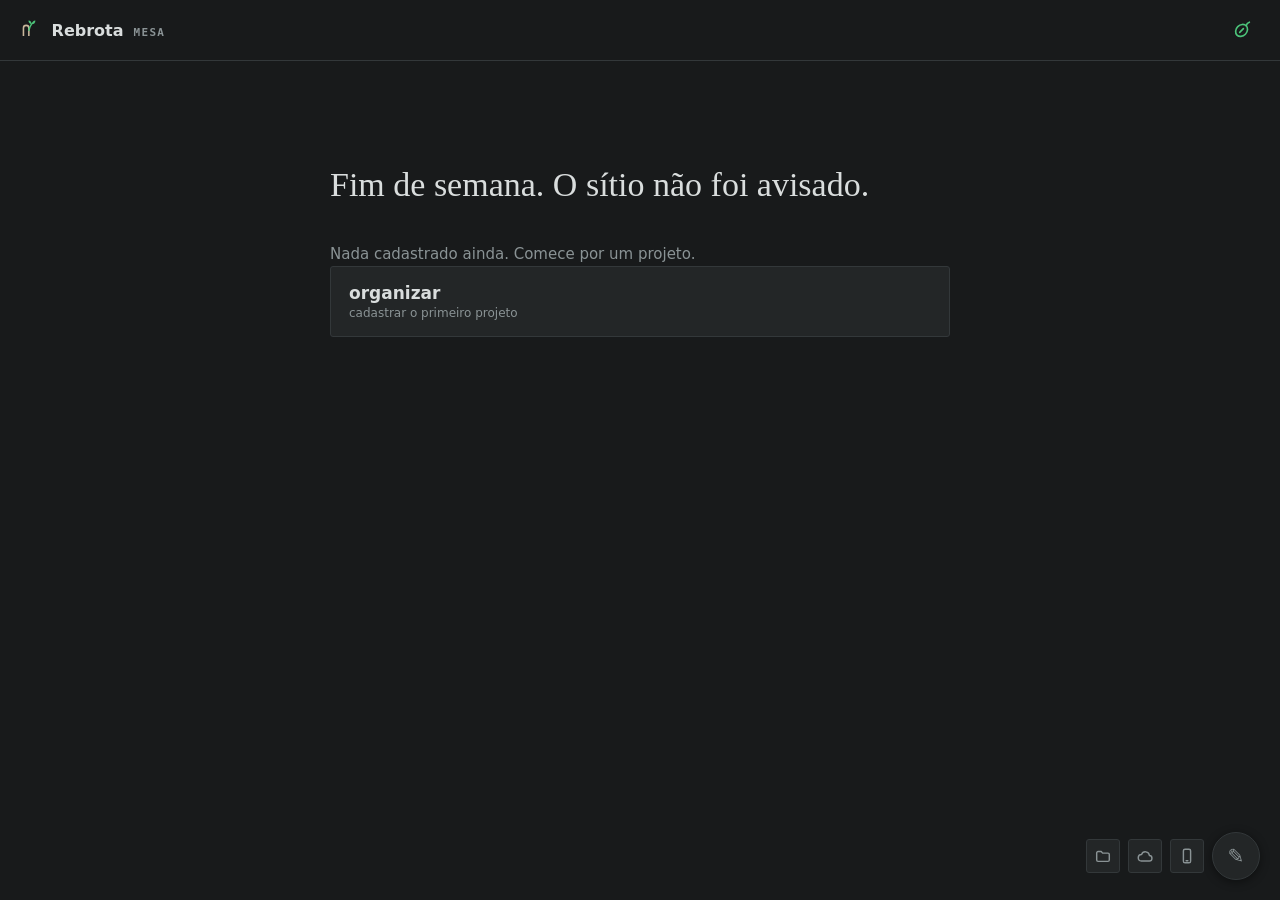
==== commit 69bc44ac: "v144: clicar fora recolhe a tarefa aberta; ficha compacta e so com o que existe Co-Authored-By: Clau" ====
--- a/index.html
+++ b/index.html
@@ -14,7 +14,7 @@
 <link rel="apple-touch-icon" href="icone.svg">
 <!-- ?v= sobe a cada mudança: sem isso o navegador serve o arquivo velho do
      cache e a correção parece não ter funcionado -->
-<link rel="stylesheet" href="app.css?v=143">
+<link rel="stylesheet" href="app.css?v=144">
 </head>
 <body>
 
@@ -216,12 +216,12 @@
   <ul class="bilhete-lista" id="bilheteLista"></ul>
 </div>
 
-<script src="modelo.js?v=143"></script>
-<script src="tempo.js?v=143"></script>
-<script src="sync.js?v=143"></script>
-<script src="motor.js?v=143"></script>
-<script src="dados.js?v=143"></script>
-<script src="campo.js?v=143"></script>
-<script src="app.js?v=143"></script>
+<script src="modelo.js?v=144"></script>
+<script src="tempo.js?v=144"></script>
+<script src="sync.js?v=144"></script>
+<script src="motor.js?v=144"></script>
+<script src="dados.js?v=144"></script>
+<script src="campo.js?v=144"></script>
+<script src="app.js?v=144"></script>
 </body>
 </html>
--- a/app.css
+++ b/app.css
@@ -2741,3 +2741,19 @@
 body.ligando, body.ligando * { cursor: grabbing !important; user-select: none; }
 .passo-alvo-liga .passo-ordem { box-shadow: 0 0 0 3px rgba(76, 196, 122, .3); }
 .passo-alvo-hover { outline: 2px solid var(--rebrota); outline-offset: -2px; }
+
+/* §71: ficha da tarefa aberta, compacta — duas colunas, título em cima do campo */
+.passo-corpo {
+  padding: 4px 14px 10px 50px;
+  display: grid; grid-template-columns: repeat(auto-fit, minmax(340px, 1fr));
+  gap: 0 32px; align-items: start;
+}
+.passo-corpo > .secao-campos {
+  grid-template-columns: 1fr; gap: 3px; margin-top: 8px; padding-top: 8px;
+}
+.passo-corpo > .secao-campos > .secao-titulo { margin: 0; }
+.passo-corpo > .secao:not(.secao-campos), .passo-corpo > .passo-rodape,
+.passo-corpo > .confirma { grid-column: 1 / -1; margin: 0; padding: 0; border: none; }
+.passo-corpo .campo textarea { min-height: 34px; field-sizing: content; }
+.passo-corpo .campo textarea[readonly] { min-height: 0; }
+.passo-corpo .grade { gap: 8px 20px; }
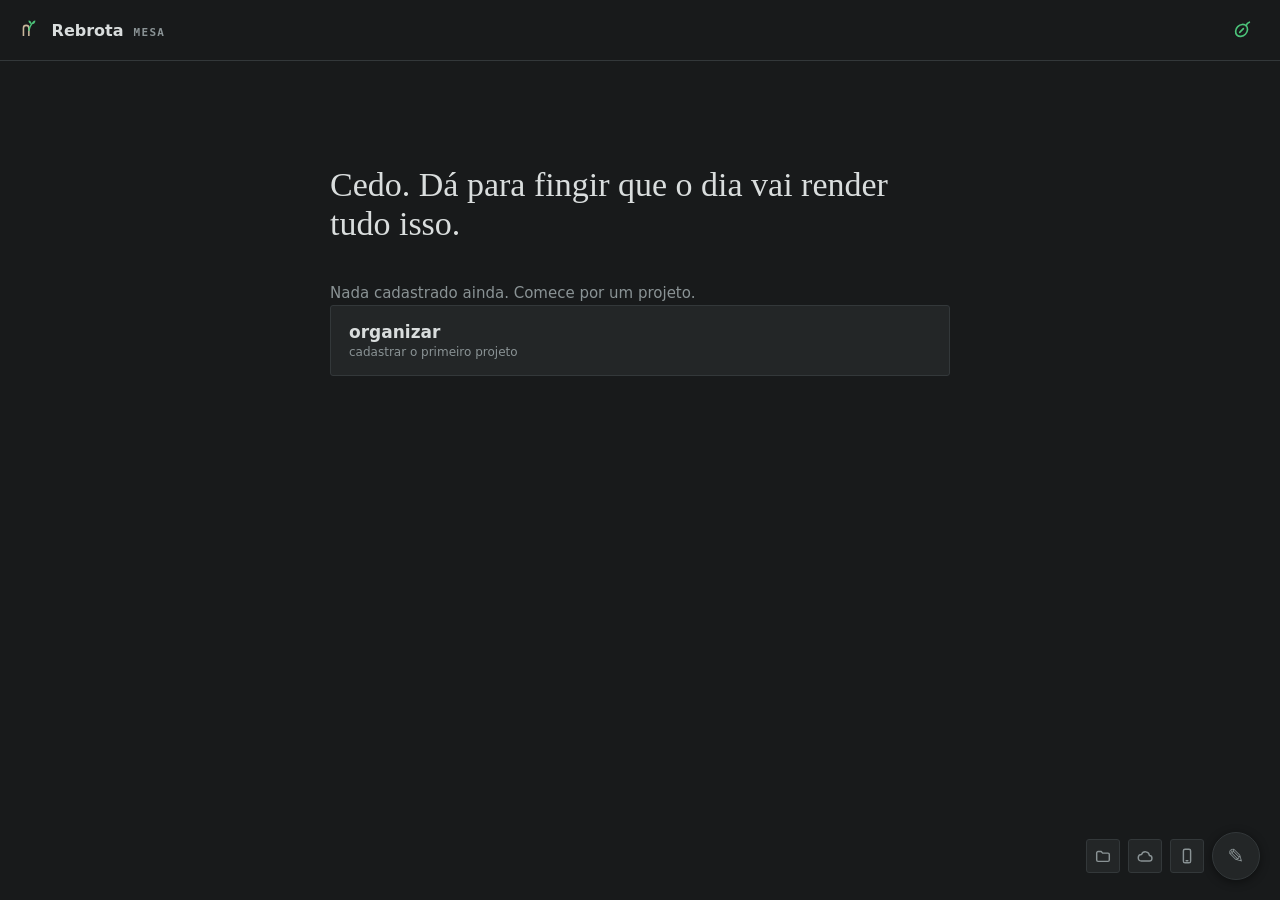
==== commit 846fc7ea: "v145: cabecalho enxuto em planejamento (status numa linha, faixa quieta, custo e cofre num cartao) C" ====
--- a/index.html
+++ b/index.html
@@ -14,7 +14,7 @@
 <link rel="apple-touch-icon" href="icone.svg">
 <!-- ?v= sobe a cada mudança: sem isso o navegador serve o arquivo velho do
      cache e a correção parece não ter funcionado -->
-<link rel="stylesheet" href="app.css?v=144">
+<link rel="stylesheet" href="app.css?v=145">
 </head>
 <body>
 
@@ -216,12 +216,12 @@
   <ul class="bilhete-lista" id="bilheteLista"></ul>
 </div>
 
-<script src="modelo.js?v=144"></script>
-<script src="tempo.js?v=144"></script>
-<script src="sync.js?v=144"></script>
-<script src="motor.js?v=144"></script>
-<script src="dados.js?v=144"></script>
-<script src="campo.js?v=144"></script>
-<script src="app.js?v=144"></script>
+<script src="modelo.js?v=145"></script>
+<script src="tempo.js?v=145"></script>
+<script src="sync.js?v=145"></script>
+<script src="motor.js?v=145"></script>
+<script src="dados.js?v=145"></script>
+<script src="campo.js?v=145"></script>
+<script src="app.js?v=145"></script>
 </body>
 </html>
--- a/app.css
+++ b/app.css
@@ -2757,3 +2757,17 @@
 .passo-corpo .campo textarea { min-height: 34px; field-sizing: content; }
 .passo-corpo .campo textarea[readonly] { min-height: 0; }
 .passo-corpo .grade { gap: 8px 20px; }
+
+/* §72: cabeçalho de projeto em planejamento */
+.palco-estado { display: flex; align-items: center; flex-wrap: wrap; gap: 6px 24px; margin-top: 12px; }
+.palco-estado .palco-prog, .palco-estado .barra-acoes { margin: 0; }
+.custo-compacto > .secao-campos {
+  display: block; margin: 0 0 16px; padding: 12px 16px;
+  border: 1px solid var(--musgo); border-radius: 10px; background: var(--mata);
+}
+.custo-compacto > .secao-campos > .secao-titulo { margin: 0 0 6px; }
+.custo-compacto .secao-corpo { display: flex; flex-wrap: wrap; align-items: center; gap: 10px 32px; }
+.custo-compacto .envelope-largo { order: 2; flex: 1 1 240px; }
+.custo-compacto .grade { order: 1; display: flex; flex-wrap: wrap; gap: 6px 28px; align-items: flex-end; max-width: none; }
+.custo-compacto .valor-lido.valor-dinheiro, .custo-compacto .cofre-saldo { font-size: 20px; }
+.custo-compacto .cofre { flex-direction: row; flex-wrap: wrap; align-items: center; gap: 4px 10px; }
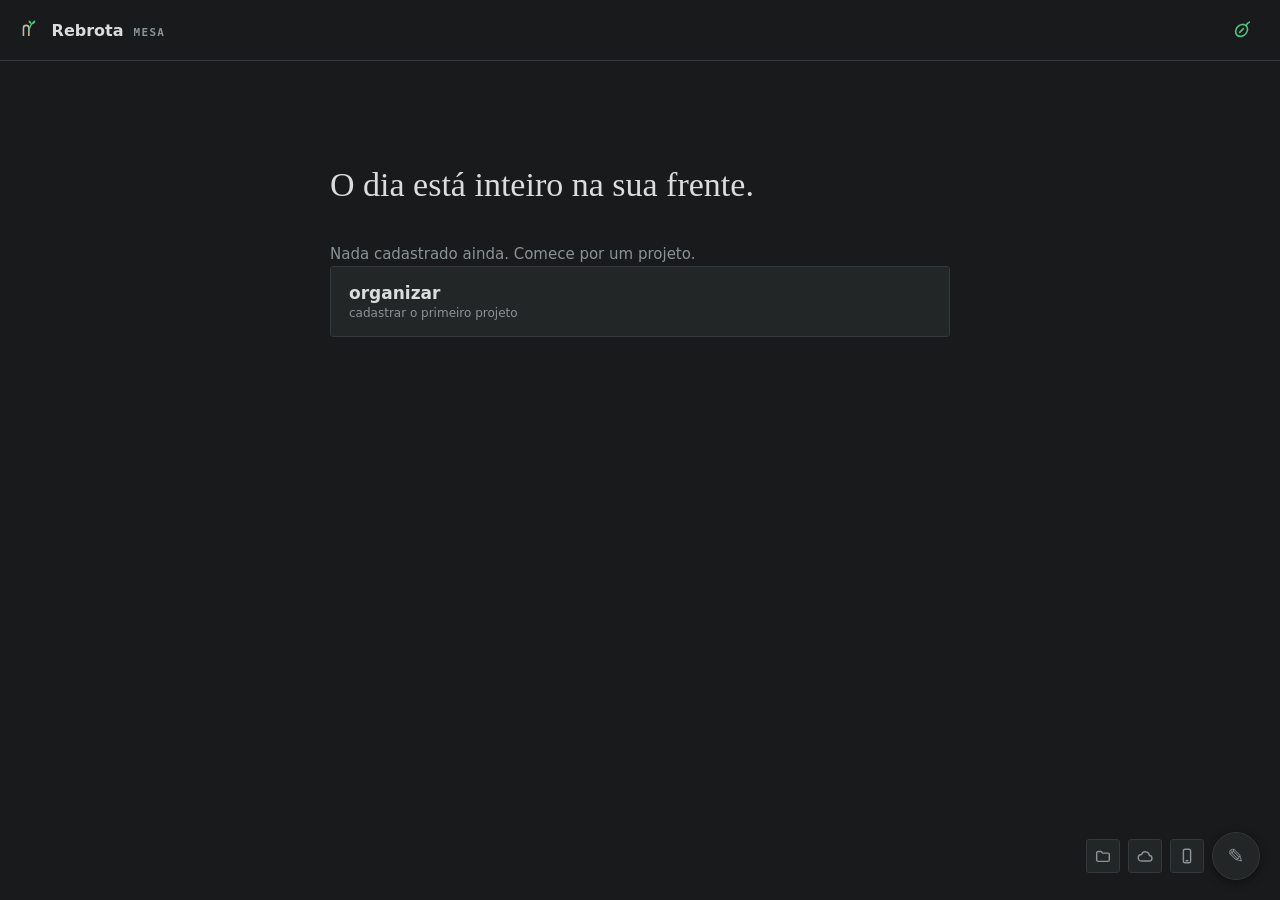
==== commit 35da00ab: "v146: sem texto sobreposto no cabecalho, menos espaco e menos texto nas outras telas Co-Authored-By:" ====
--- a/index.html
+++ b/index.html
@@ -14,7 +14,7 @@
 <link rel="apple-touch-icon" href="icone.svg">
 <!-- ?v= sobe a cada mudança: sem isso o navegador serve o arquivo velho do
      cache e a correção parece não ter funcionado -->
-<link rel="stylesheet" href="app.css?v=145">
+<link rel="stylesheet" href="app.css?v=146">
 </head>
 <body>
 
@@ -216,12 +216,12 @@
   <ul class="bilhete-lista" id="bilheteLista"></ul>
 </div>
 
-<script src="modelo.js?v=145"></script>
-<script src="tempo.js?v=145"></script>
-<script src="sync.js?v=145"></script>
-<script src="motor.js?v=145"></script>
-<script src="dados.js?v=145"></script>
-<script src="campo.js?v=145"></script>
-<script src="app.js?v=145"></script>
+<script src="modelo.js?v=146"></script>
+<script src="tempo.js?v=146"></script>
+<script src="sync.js?v=146"></script>
+<script src="motor.js?v=146"></script>
+<script src="dados.js?v=146"></script>
+<script src="campo.js?v=146"></script>
+<script src="app.js?v=146"></script>
 </body>
 </html>
--- a/app.css
+++ b/app.css
@@ -2771,3 +2771,21 @@
 .custo-compacto .grade { order: 1; display: flex; flex-wrap: wrap; gap: 6px 28px; align-items: flex-end; max-width: none; }
 .custo-compacto .valor-lido.valor-dinheiro, .custo-compacto .cofre-saldo { font-size: 20px; }
 .custo-compacto .cofre { flex-direction: row; flex-wrap: wrap; align-items: center; gap: 4px 10px; }
+
+/* §73: menos ar entre as seções e nada de texto sobreposto em janela estreita */
+.palco-sub { margin-bottom: 14px; }
+.secao { margin-top: 22px; padding-top: 12px; }
+.secao-campos { margin-top: 12px; padding-top: 10px; }
+.palco-estado { align-items: baseline; }
+.palco-estado > * { min-width: 0; }
+.palco-prog { flex-wrap: wrap; }
+.palco-prog > span:last-child { white-space: nowrap; }
+.prog-barra { flex: 0 1 160px; min-width: 80px; }
+.palco-estado .barra-acoes { flex: 1 1 200px; }
+/* lista vazia: o "adicionar" no mesmo desenho do pé de lista */
+.passos-vazia + .rodape-acoes { margin-top: 8px; }
+.passos-vazia + .rodape-acoes .bt-fraco {
+  flex: 1; border: 1px dashed #4D5457; background: none; color: var(--neblina-fraca); padding: 10px;
+}
+.passos-vazia + .rodape-acoes .bt-fraco:hover { border-color: var(--rebrota); color: var(--rebrota); }
+.passos-nada { padding: 6px 4px; }
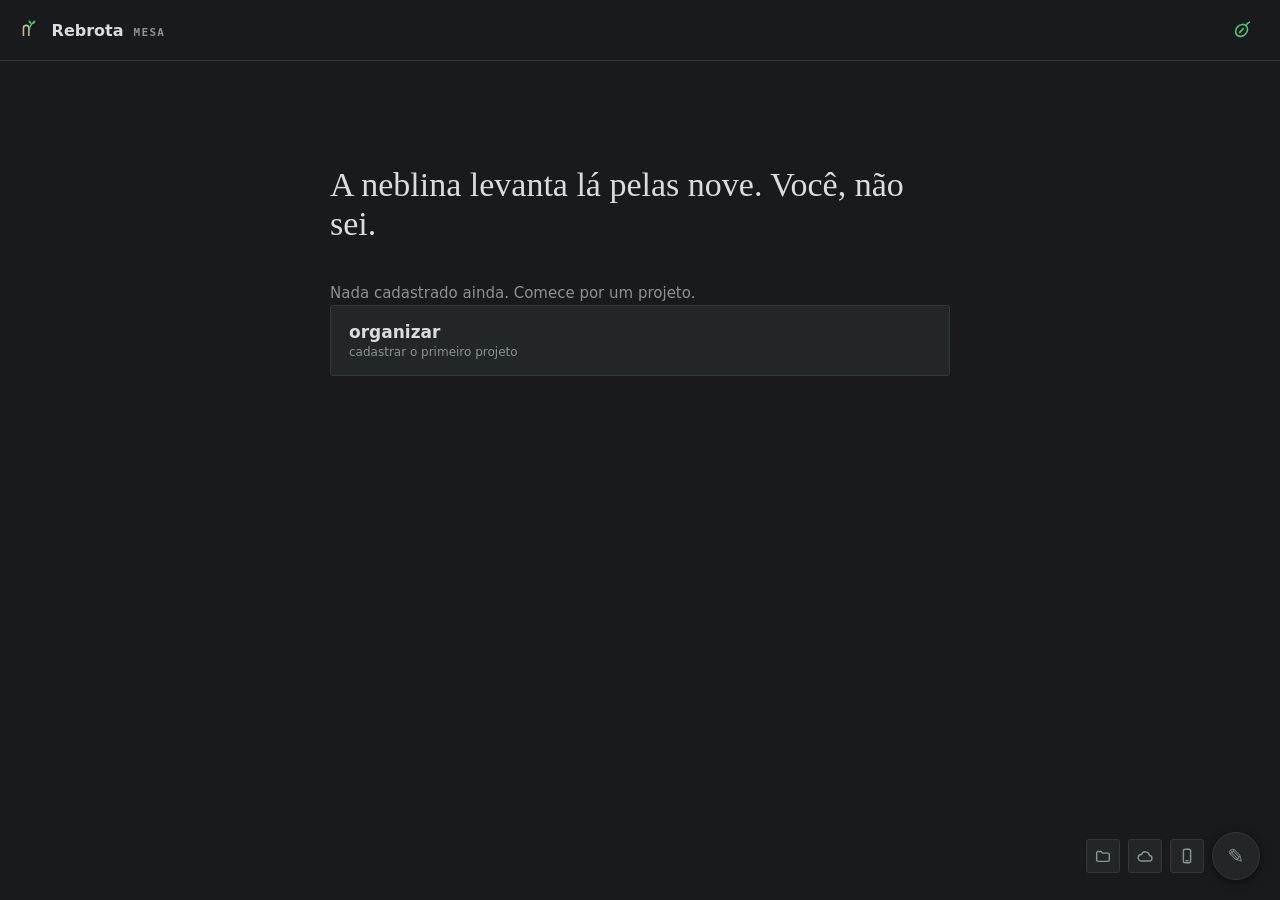
==== commit f671d476: "v148: apagar e cancelar tarefa pelo menu do cartao, com confirmacao no proprio cartao Co-Authored-By" ====
--- a/index.html
+++ b/index.html
@@ -14,7 +14,7 @@
 <link rel="apple-touch-icon" href="icone.svg">
 <!-- ?v= sobe a cada mudança: sem isso o navegador serve o arquivo velho do
      cache e a correção parece não ter funcionado -->
-<link rel="stylesheet" href="app.css?v=146">
+<link rel="stylesheet" href="app.css?v=147">
 </head>
 <body>
 
@@ -216,12 +216,12 @@
   <ul class="bilhete-lista" id="bilheteLista"></ul>
 </div>
 
-<script src="modelo.js?v=146"></script>
-<script src="tempo.js?v=146"></script>
-<script src="sync.js?v=146"></script>
-<script src="motor.js?v=146"></script>
-<script src="dados.js?v=146"></script>
-<script src="campo.js?v=146"></script>
-<script src="app.js?v=146"></script>
+<script src="modelo.js?v=147"></script>
+<script src="tempo.js?v=147"></script>
+<script src="sync.js?v=147"></script>
+<script src="motor.js?v=147"></script>
+<script src="dados.js?v=147"></script>
+<script src="campo.js?v=147"></script>
+<script src="app.js?v=147"></script>
 </body>
 </html>
--- a/app.css
+++ b/app.css
@@ -2782,10 +2782,14 @@
 .palco-prog > span:last-child { white-space: nowrap; }
 .prog-barra { flex: 0 1 160px; min-width: 80px; }
 .palco-estado .barra-acoes { flex: 1 1 200px; }
-/* lista vazia: o "adicionar" no mesmo desenho do pé de lista */
-.passos-vazia + .rodape-acoes { margin-top: 8px; }
-.passos-vazia + .rodape-acoes .bt-fraco {
-  flex: 1; border: 1px dashed #4D5457; background: none; color: var(--neblina-fraca); padding: 10px;
-}
-.passos-vazia + .rodape-acoes .bt-fraco:hover { border-color: var(--rebrota); color: var(--rebrota); }
-.passos-nada { padding: 6px 4px; }
+/* lista vazia: o "adicionar" no mesmo desenho do pé de lista */
+.passos-vazia + .rodape-acoes { margin-top: 8px; }
+.passos-vazia + .rodape-acoes .bt-fraco {
+  flex: 1; border: 1px dashed #4D5457; background: none; color: var(--neblina-fraca); padding: 10px;
+}
+.passos-vazia + .rodape-acoes .bt-fraco:hover { border-color: var(--rebrota); color: var(--rebrota); }
+.passos-nada { padding: 6px 4px; }
+
+.passo-menu .passo-apagar { color: var(--passou); border-color: transparent; }
+.passo-menu .passo-apagar:hover { border-color: var(--passou); }
+.passo > .confirma { margin: 0 12px 10px 50px; }
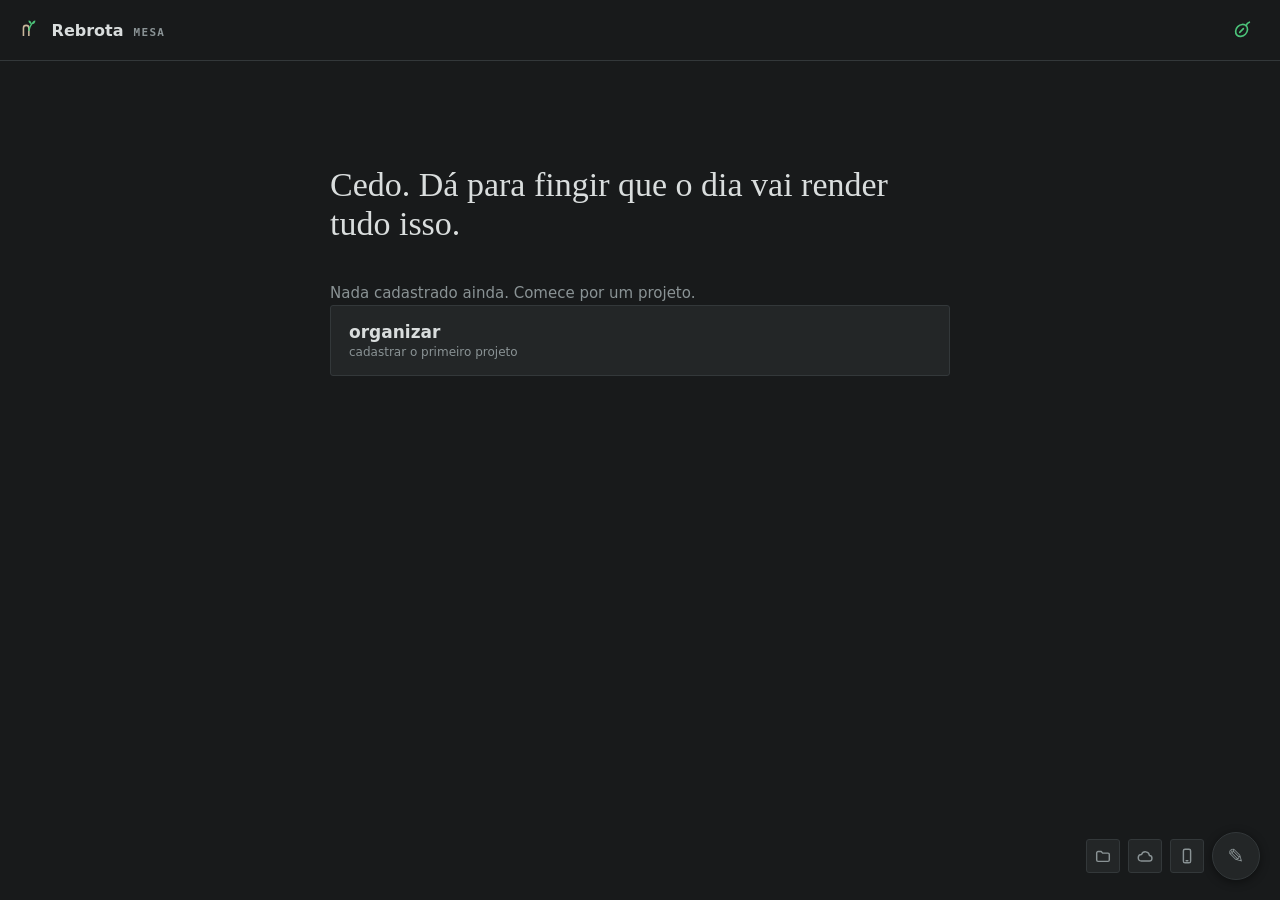
==== commit f94b7d6c: "v148: coluna com 'em execucao' e ver todos que abre a lista ali mesmo Co-Authored-By: Claude Sonnet " ====
--- a/index.html
+++ b/index.html
@@ -14,7 +14,7 @@
 <link rel="apple-touch-icon" href="icone.svg">
 <!-- ?v= sobe a cada mudança: sem isso o navegador serve o arquivo velho do
      cache e a correção parece não ter funcionado -->
-<link rel="stylesheet" href="app.css?v=147">
+<link rel="stylesheet" href="app.css?v=148">
 </head>
 <body>
 
@@ -216,12 +216,12 @@
   <ul class="bilhete-lista" id="bilheteLista"></ul>
 </div>
 
-<script src="modelo.js?v=147"></script>
-<script src="tempo.js?v=147"></script>
-<script src="sync.js?v=147"></script>
-<script src="motor.js?v=147"></script>
-<script src="dados.js?v=147"></script>
-<script src="campo.js?v=147"></script>
-<script src="app.js?v=147"></script>
+<script src="modelo.js?v=148"></script>
+<script src="tempo.js?v=148"></script>
+<script src="sync.js?v=148"></script>
+<script src="motor.js?v=148"></script>
+<script src="dados.js?v=148"></script>
+<script src="campo.js?v=148"></script>
+<script src="app.js?v=148"></script>
 </body>
 </html>
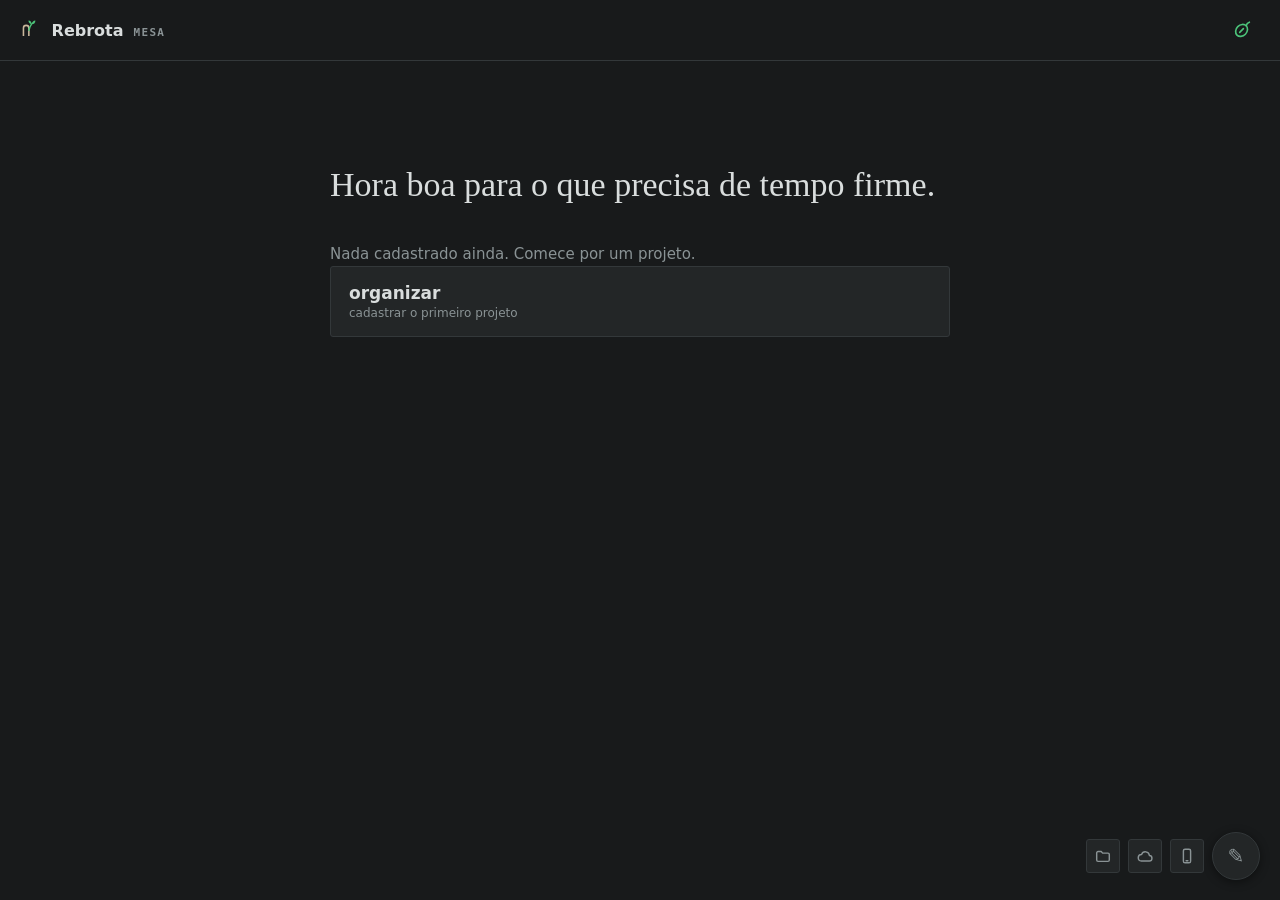
==== commit afed973c: "v149: 'ativo' vira 'em execucao' em todos os textos visiveis Co-Authored-By: Claude Sonnet 5.5 <nore" ====
--- a/index.html
+++ b/index.html
@@ -14,7 +14,7 @@
 <link rel="apple-touch-icon" href="icone.svg">
 <!-- ?v= sobe a cada mudança: sem isso o navegador serve o arquivo velho do
      cache e a correção parece não ter funcionado -->
-<link rel="stylesheet" href="app.css?v=148">
+<link rel="stylesheet" href="app.css?v=149">
 </head>
 <body>
 
@@ -216,12 +216,12 @@
   <ul class="bilhete-lista" id="bilheteLista"></ul>
 </div>
 
-<script src="modelo.js?v=148"></script>
-<script src="tempo.js?v=148"></script>
-<script src="sync.js?v=148"></script>
-<script src="motor.js?v=148"></script>
-<script src="dados.js?v=148"></script>
-<script src="campo.js?v=148"></script>
-<script src="app.js?v=148"></script>
+<script src="modelo.js?v=149"></script>
+<script src="tempo.js?v=149"></script>
+<script src="sync.js?v=149"></script>
+<script src="motor.js?v=149"></script>
+<script src="dados.js?v=149"></script>
+<script src="campo.js?v=149"></script>
+<script src="app.js?v=149"></script>
 </body>
 </html>
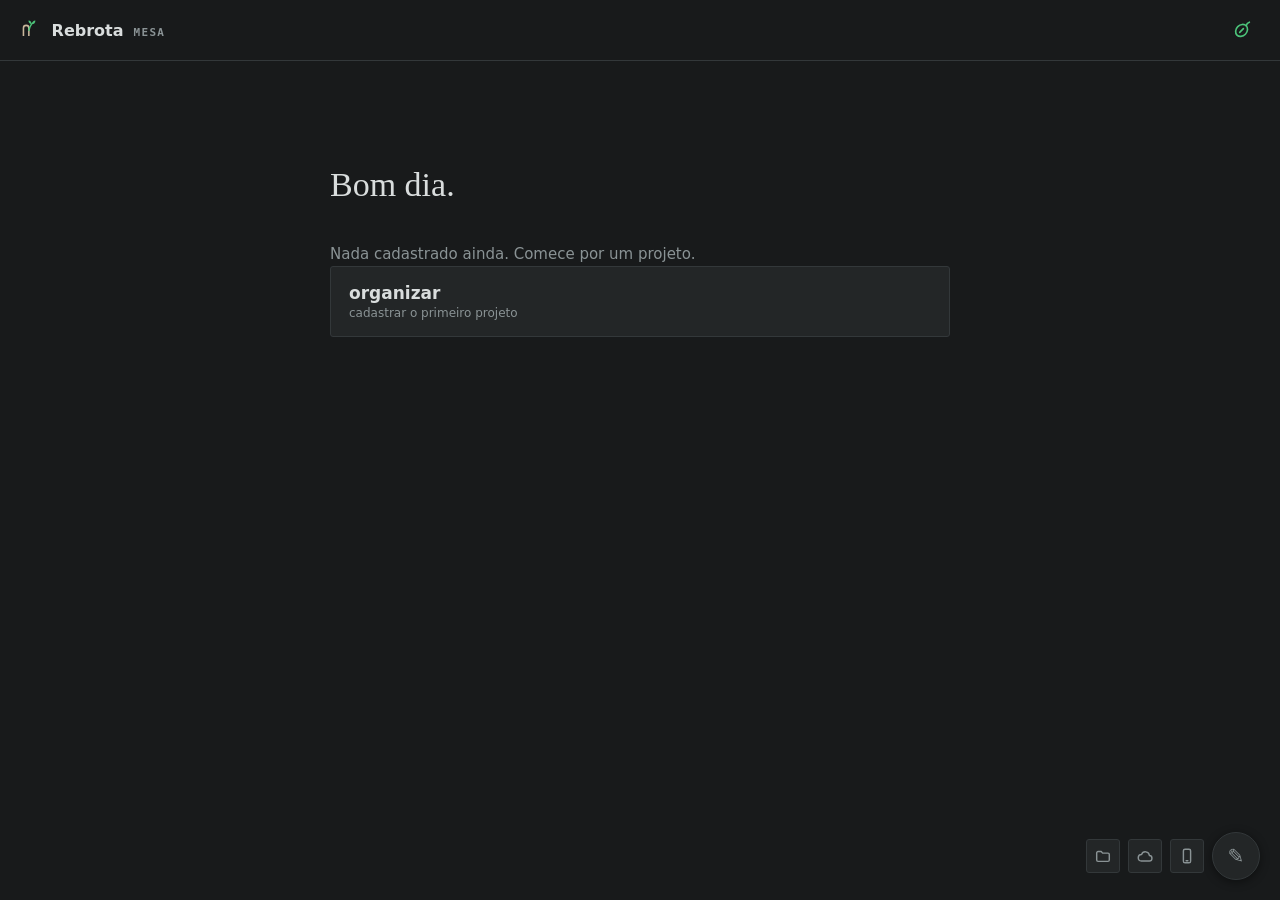
==== commit 3ccd3cb5: "v150: tarefas sem projeto na coluna contam so as que faltam fazer Co-Authored-By: Claude Sonnet 5.5 " ====
--- a/index.html
+++ b/index.html
@@ -14,7 +14,7 @@
 <link rel="apple-touch-icon" href="icone.svg">
 <!-- ?v= sobe a cada mudança: sem isso o navegador serve o arquivo velho do
      cache e a correção parece não ter funcionado -->
-<link rel="stylesheet" href="app.css?v=149">
+<link rel="stylesheet" href="app.css?v=150">
 </head>
 <body>
 
@@ -216,12 +216,12 @@
   <ul class="bilhete-lista" id="bilheteLista"></ul>
 </div>
 
-<script src="modelo.js?v=149"></script>
-<script src="tempo.js?v=149"></script>
-<script src="sync.js?v=149"></script>
-<script src="motor.js?v=149"></script>
-<script src="dados.js?v=149"></script>
-<script src="campo.js?v=149"></script>
-<script src="app.js?v=149"></script>
+<script src="modelo.js?v=150"></script>
+<script src="tempo.js?v=150"></script>
+<script src="sync.js?v=150"></script>
+<script src="motor.js?v=150"></script>
+<script src="dados.js?v=150"></script>
+<script src="campo.js?v=150"></script>
+<script src="app.js?v=150"></script>
 </body>
 </html>
